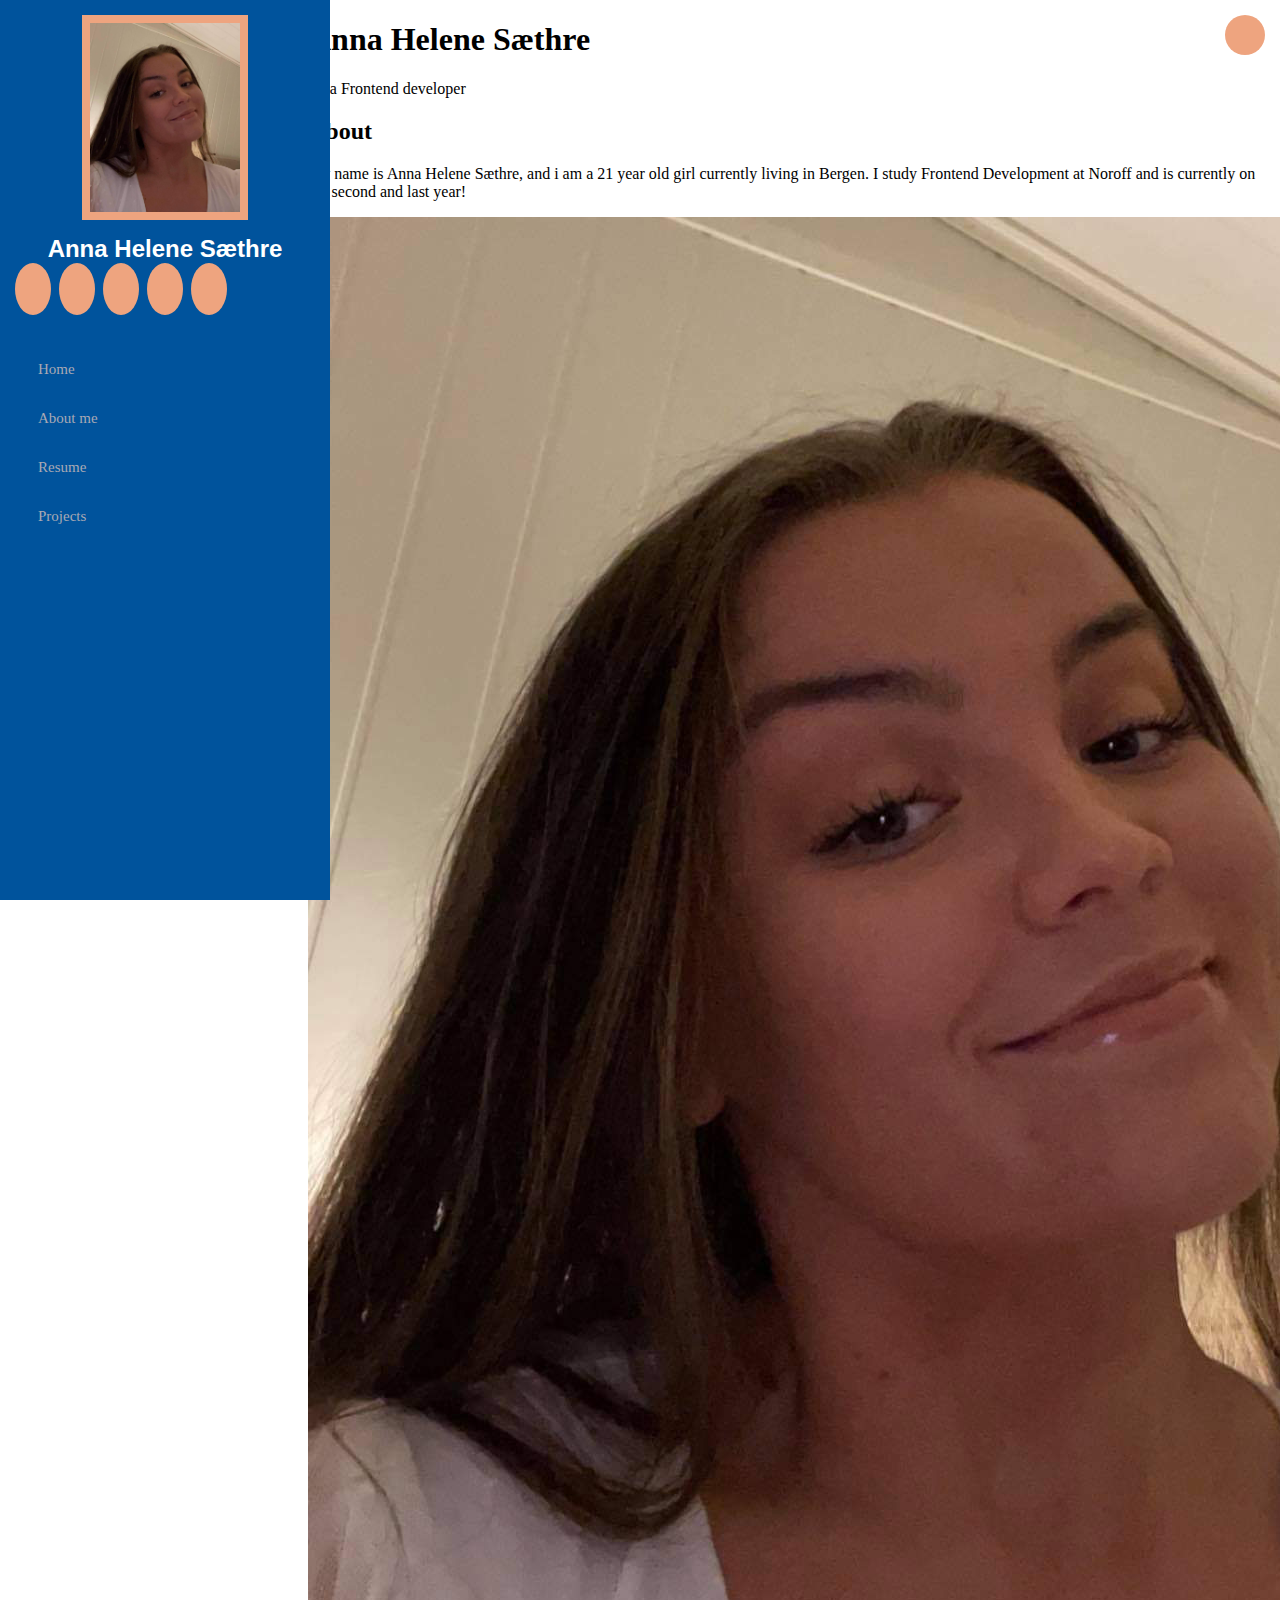
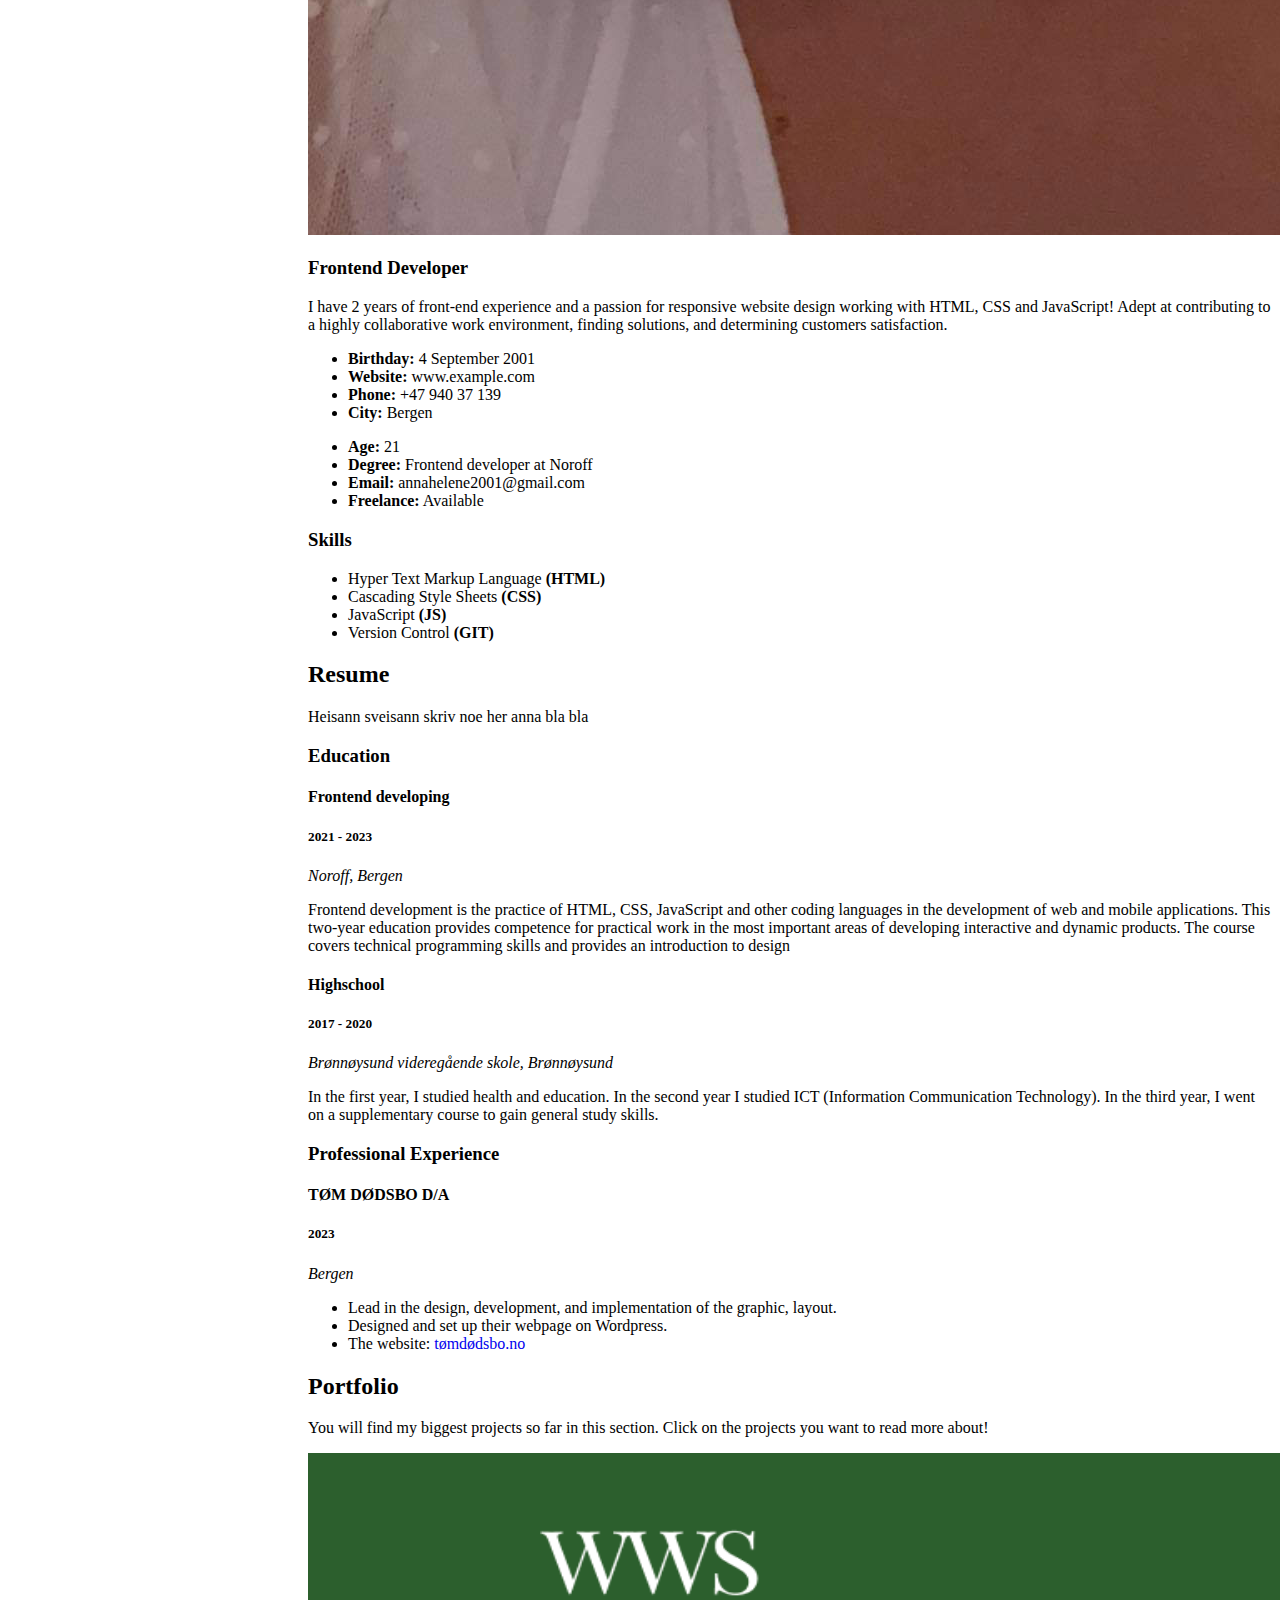
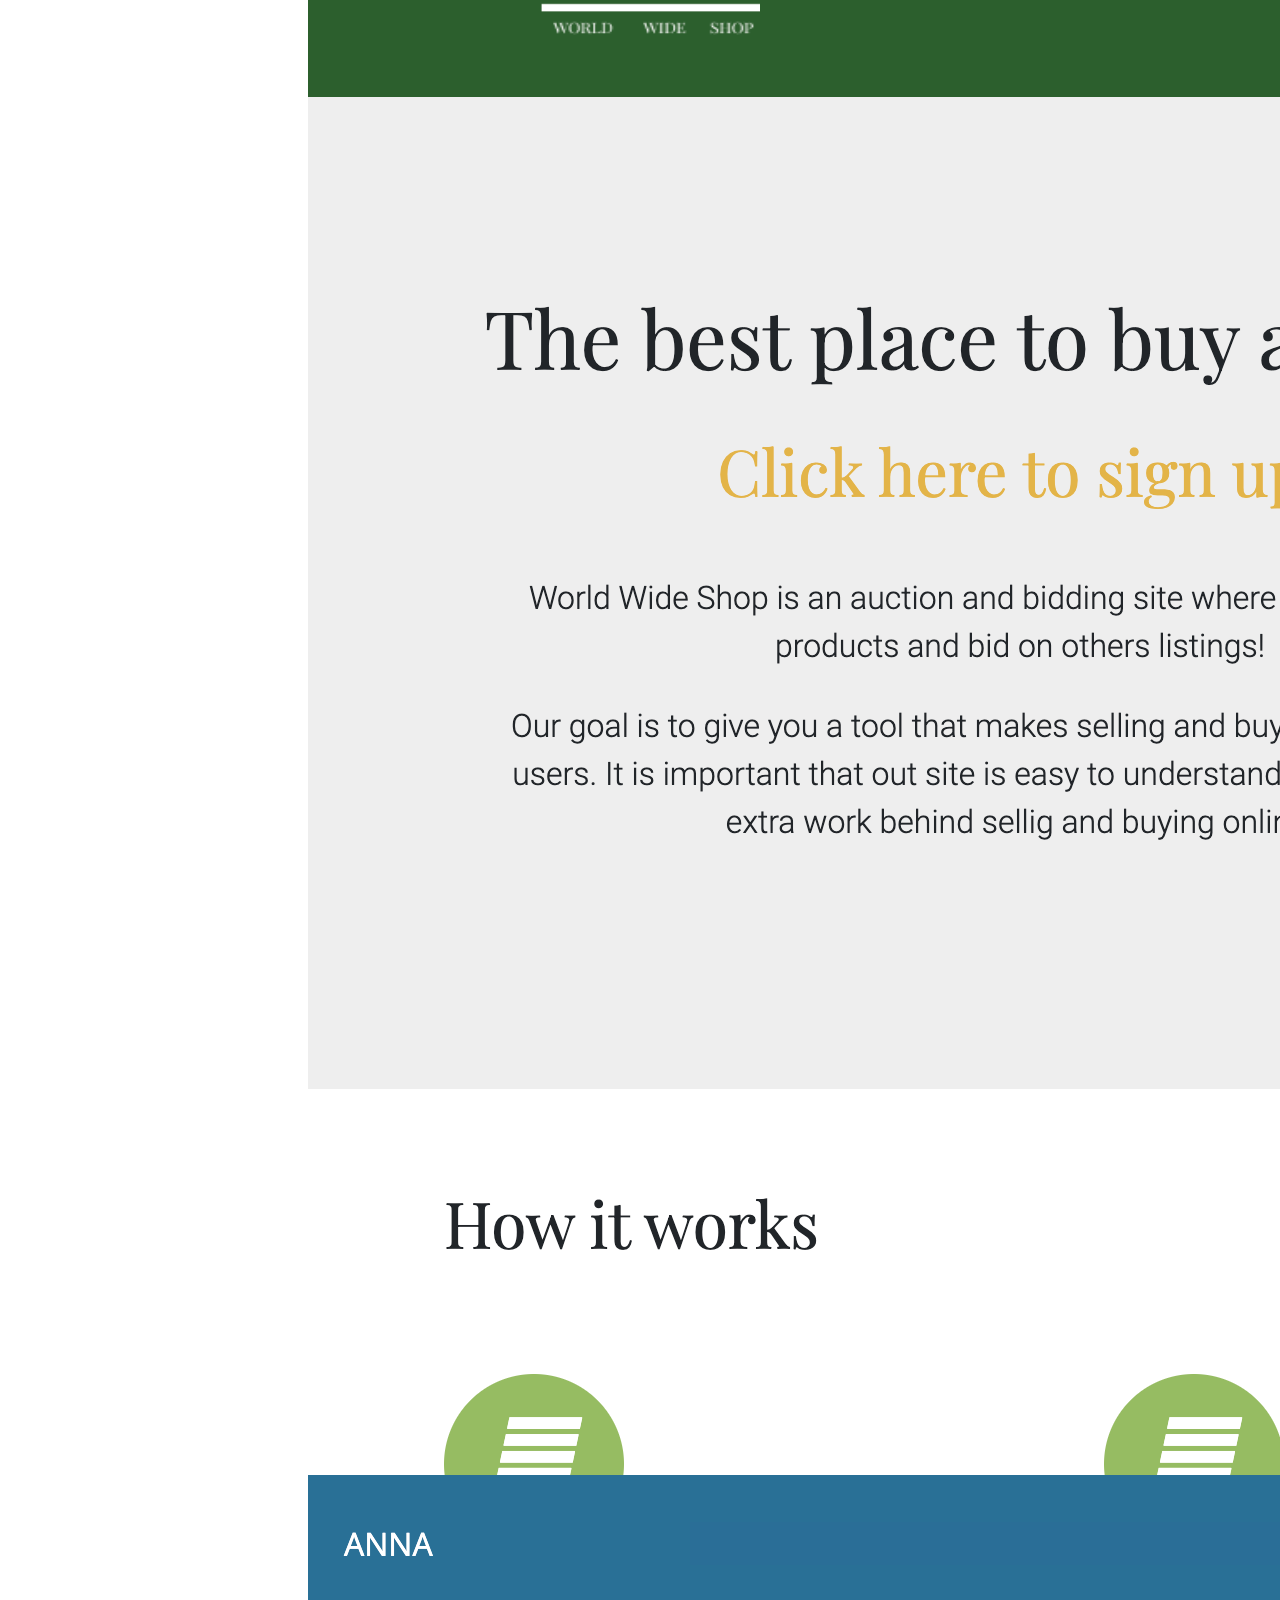
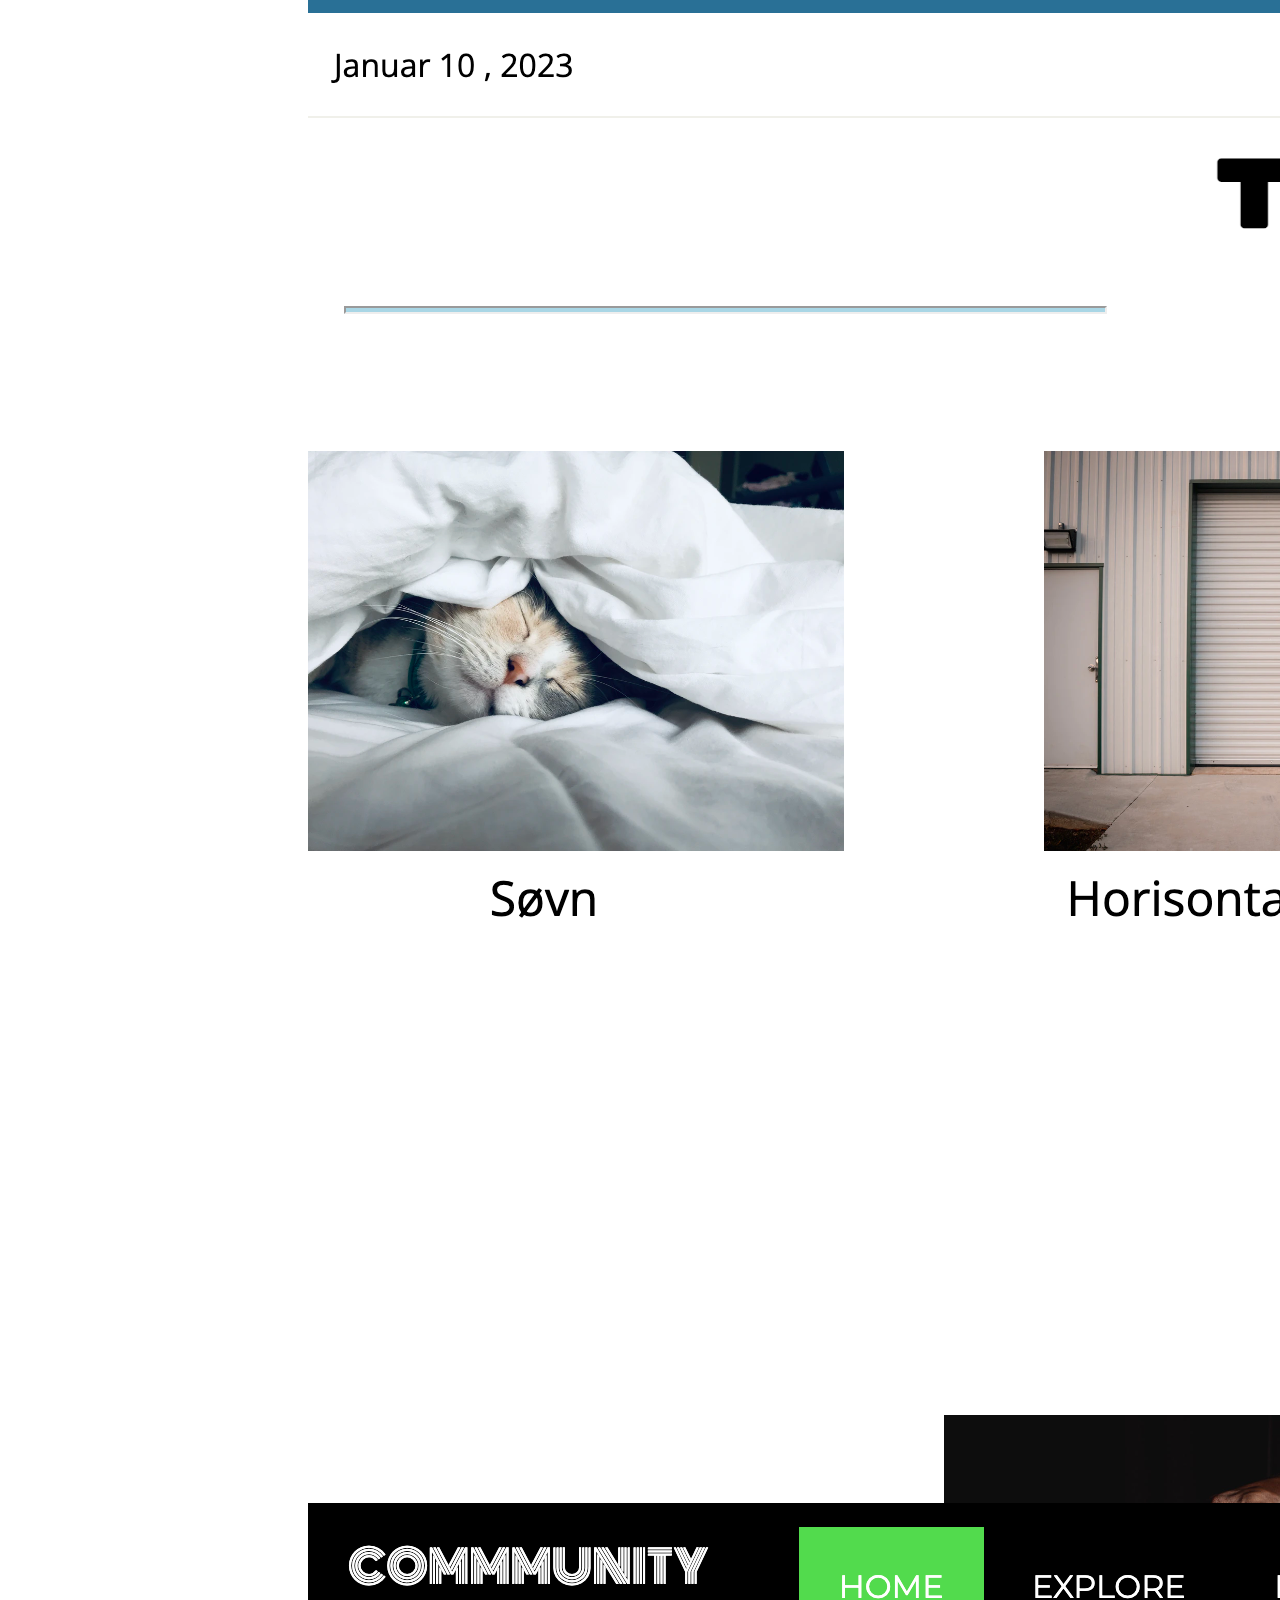
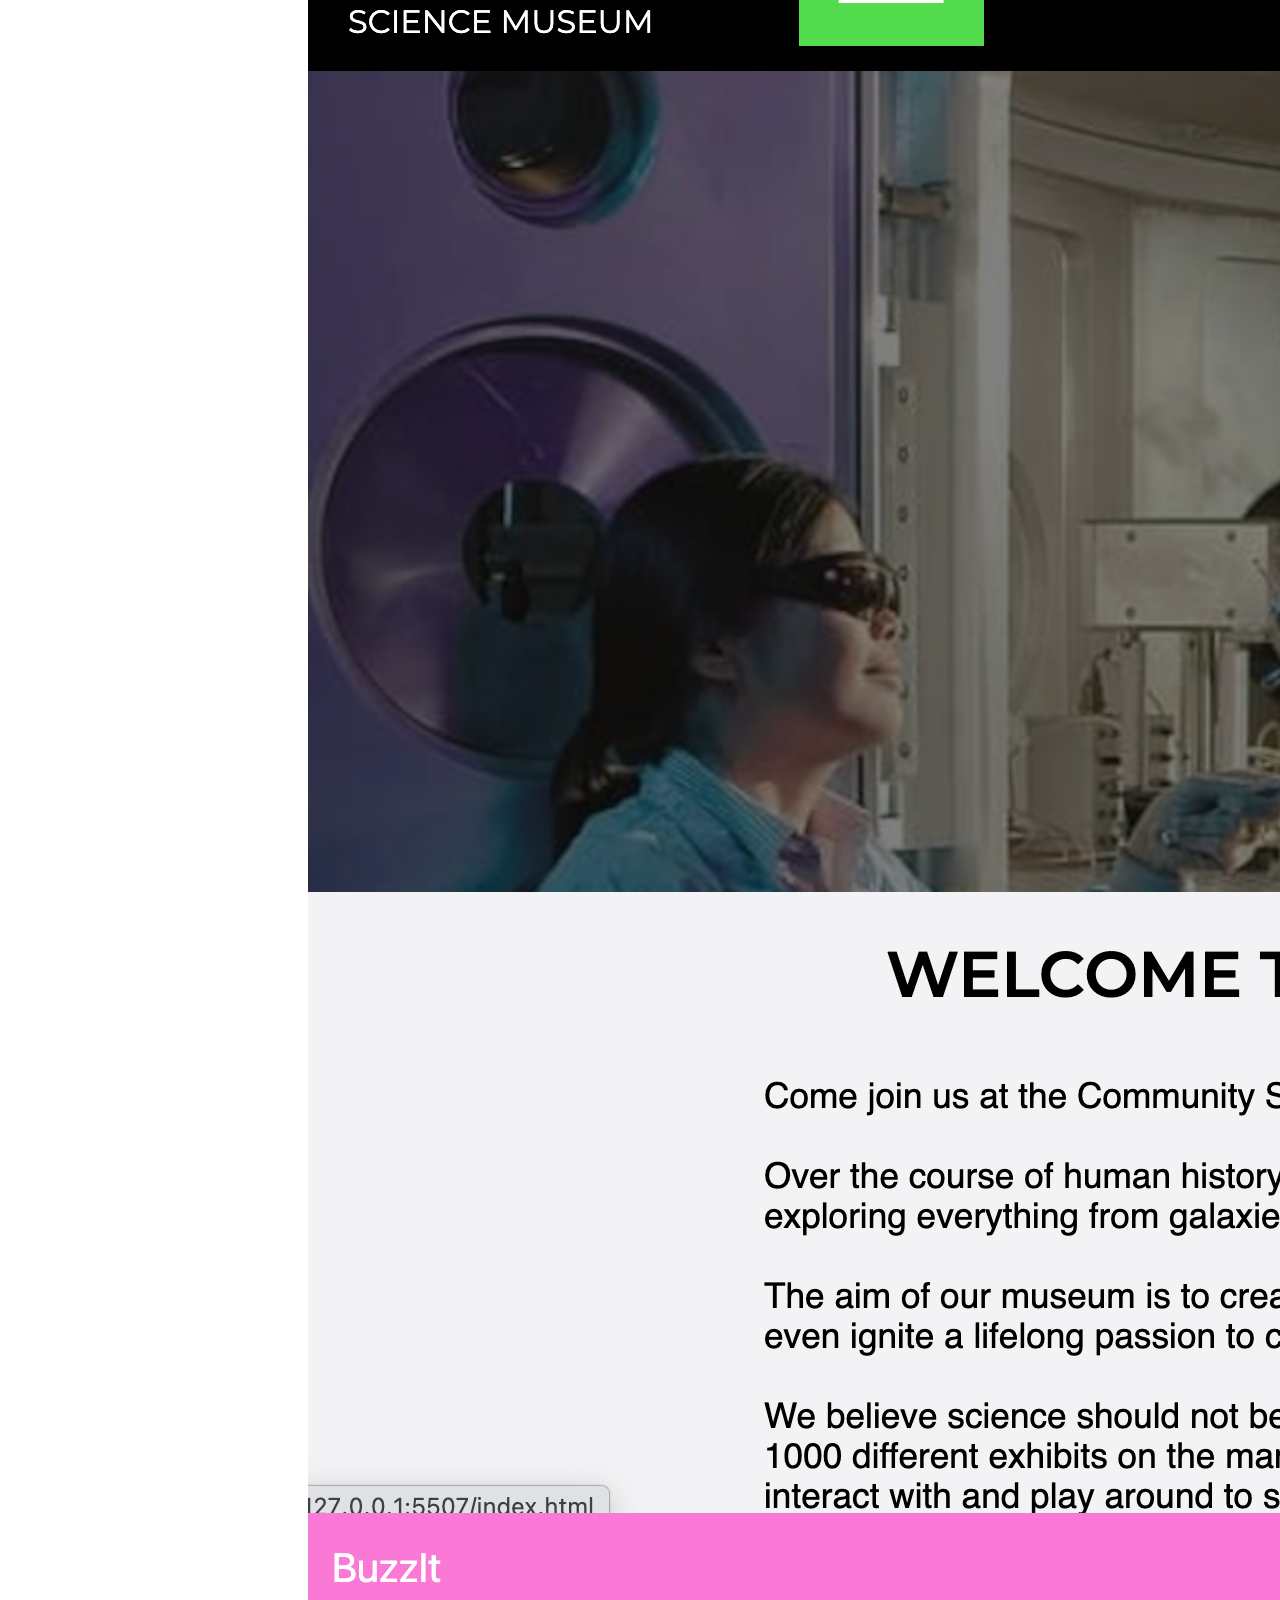
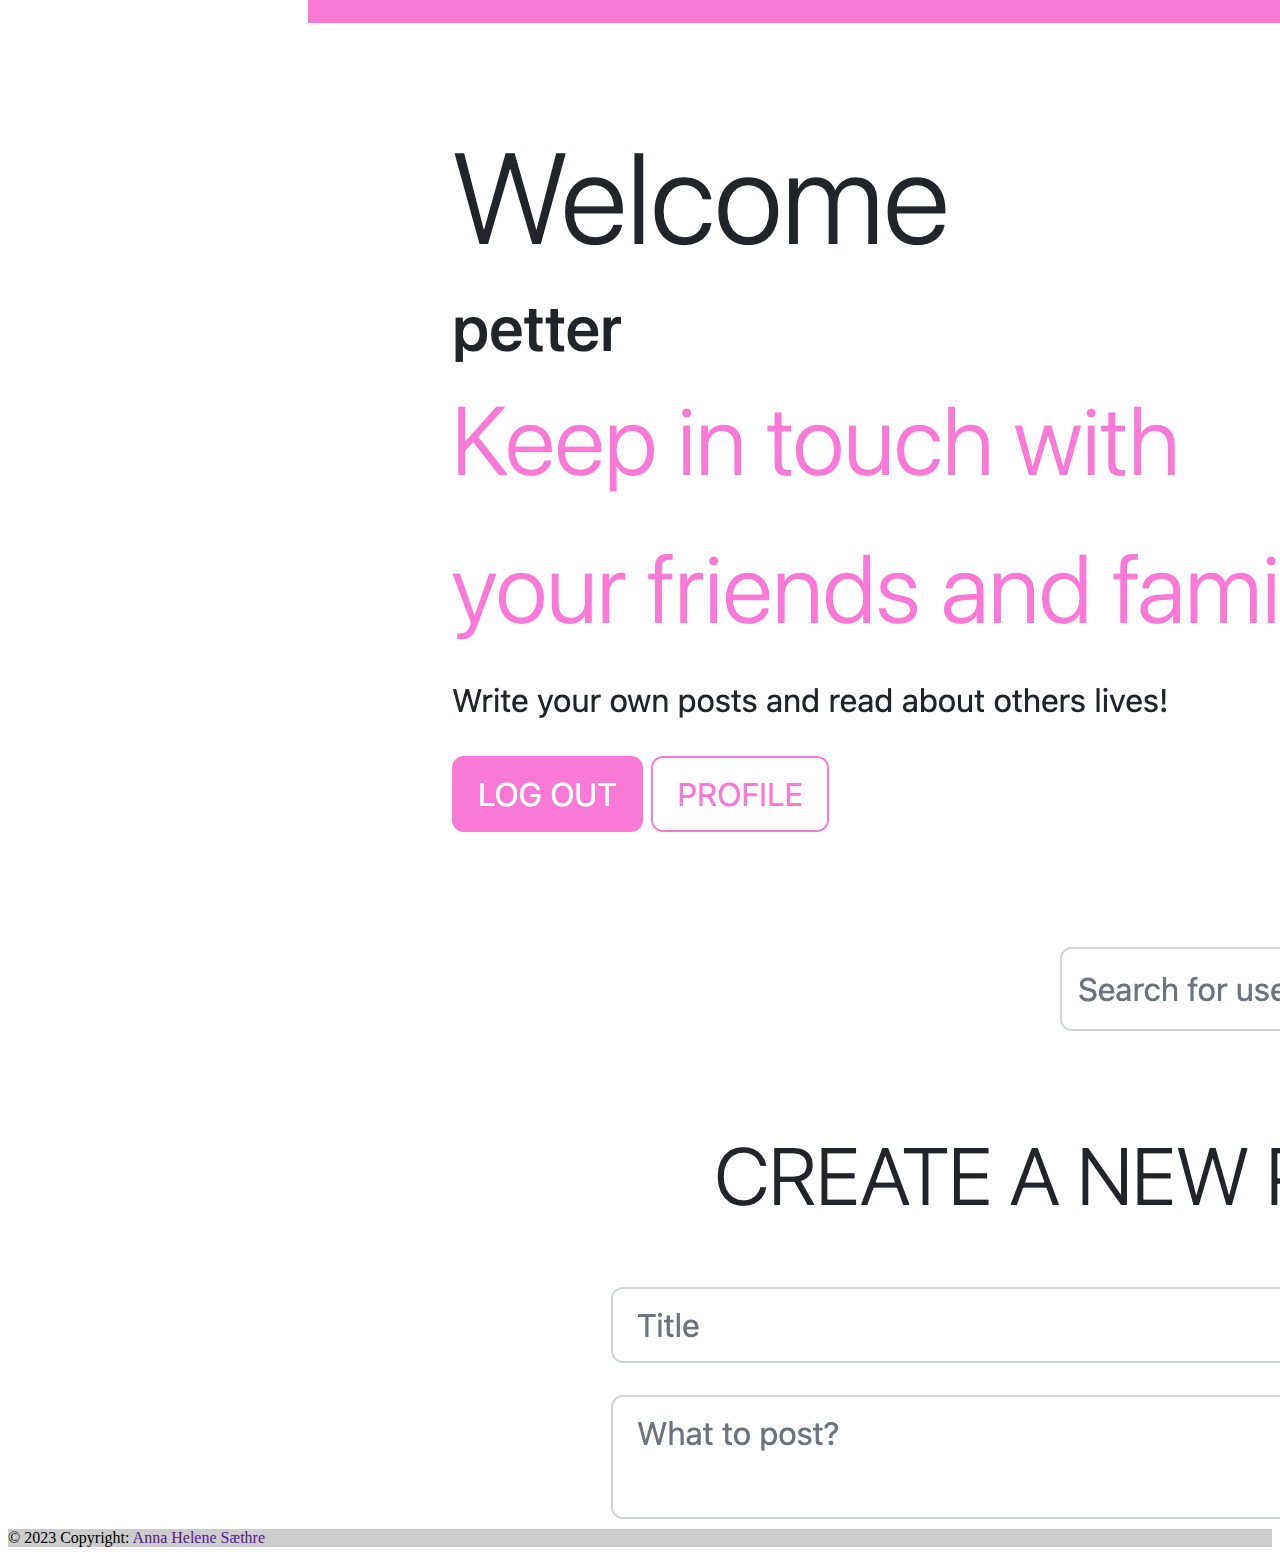
==== index.html @ a18a1368 "portfollio" ====
<!DOCTYPE html>
<html lang="en">
<head>
    <meta charset="UTF-8">
    <meta http-equiv="X-UA-Compatible" content="IE=edge">
    <meta name="viewport" content="width=device-width, initial-scale=1.0">
    <title>Portofolio</title>
    <!-- CSS only -->
    <link href="https://cdn.jsdelivr.net/npm/bootstrap@5.2.1/dist/css/bootstrap.min.css" rel="stylesheet" 
    integrity="sha384-iYQeCzEYFbKjA/T2uDLTpkwGzCiq6soy8tYaI1GyVh/UjpbCx/TYkiZhlZB6+fzT" 
    crossorigin="anonymous">
    <script src="https://kit.fontawesome.com/79f4911f4f.js" crossorigin="anonymous" defer></script>
    <link rel="stylesheet" href="css/style.css">
    <script src="script.js" defer></script>

    <script src="https://cdn.jsdelivr.net/npm/@popperjs/core@2.11.6/dist/umd/popper.min.js" 
    integrity="sha384-oBqDVmMz9ATKxIep9tiCxS/Z9fNfEXiDAYTujMAeBAsjFuCZSmKbSSUnQlmh/jp3" 
    crossorigin="anonymous"> defer
    </script>
    <script src="https://cdn.jsdelivr.net/npm/bootstrap@5.2.3/dist/js/bootstrap.min.js" 
    integrity="sha384-cuYeSxntonz0PPNlHhBs68uyIAVpIIOZZ5JqeqvYYIcEL727kskC66kF92t6Xl2V" 
    crossorigin="anonymous"> defer
    </script>
</head>
  <body>
        <i class="fas fa-bars mobile-nav-toggle d-lg-none"></i>
        <header id="header">
          <div class="d-flex flex-column">
            <div class="profile">
              <img src="./img/portrett.png" alt="" class="img-fluid rounded-circle">
              <h1 class="text-light"><a href="index.html">Anna Helene Sæthre</a></h1>
              <div class="social-links mt-3 text-center">
                <a href="#" class="twitter"><i class="fab fa-facebook"></i></a> <!--LEGG TIL IKONER-->
                <a href="#" class="facebook"><i class="fab fa-instagram"></i></a>
                <a href="#" class="instagram"><i class="fab fa-linkedin"></i></a>
                <a href="#" class="google-plus"><i class="fab fa-github-square"></i></a>
                <a href="#" class="linkedin"><i class="fas fa-at"></i></a>
              </div>
            </div>
      
            <nav id="navbar" class="nav-menu navbar">
              <ul>
                <li><a href="#home" class="nav-link scrollto"><i class="bx bx-home"></i> <span>Home</span></a></li>
                <li><a href="#about" class="nav-link scrollto"><i class="bx bx-user"></i> <span>About me</span></a></li>
                <li><a href="#resume" class="nav-link scrollto"><i class="bx bx-file-blank"></i> <span>Resume</span></a></li>
                <li><a href="#portfolio" class="nav-link scrollto"><i class="bx bx-book-content"></i> <span>Projects</span></a></li>
              </ul>
            </nav>
          </div>
        </header>
       
       <!-- ==== MAIN CONTENT ===== -->
        <main>
          <!-- ======= HOME Section ======= -->
    <section id="home" class="section">
        <div class="container mt-5">
           <h1>Anna Helene Sæthre</h1>
           <p>Im a Frontend developer</p>
        </div>
    </section><!-- End HOME -->
     <!-- ABOUT SECTION-->
    <section id="about" class="section mt-5">
        <div class="container">
        <div class="section-title">
            <h2 class="blue">About</h2>
            <p>My name is Anna Helene Sæthre, and i am a 21 year old girl currently living in Bergen. I study Frontend Development at Noroff and is currently on the second and last year!</p>
        </div>
        <div class="row">
            <div class="col-lg-4" data-aos="fade-right">
                <img src="./img/portrett.png" class="img-width img-fluid" alt="Portrett bilde av Anna">
            </div>
            <div class="col-lg-8 pt-4 pt-lg-0 content">
                  <h3>Frontend Developer</h3>
                   <p class="fst-italic">
                   I have 2 years of front-end experience and a passion for responsive website design working with HTML, CSS and JavaScript!
                    Adept at contributing to a highly collaborative work environment, finding solutions, and determining customers satisfaction.
                   </p>
                <div class="row">
                    <div class="col-lg-6">
                       <ul>
                         <li><i class="bi bi-chevron-right"></i> <strong>Birthday:</strong> <span>4 September 2001</span></li>
                         <li><i class="bi bi-chevron-right"></i> <strong>Website:</strong> <span>www.example.com</span></li>
                         <li><i class="bi bi-chevron-right"></i> <strong>Phone:</strong> <span>+47 940 37 139</span></li>
                         <li><i class="bi bi-chevron-right"></i> <strong>City:</strong> <span>Bergen</span></li>
                      </ul>
                    </div>
                    <div class="col-lg-6">
                       <ul>
                         <li><i class="bi bi-chevron-right"></i> <strong>Age:</strong> <span>21</span></li>
                         <li><i class="bi bi-chevron-right"></i> <strong>Degree:</strong> <span>Frontend developer at Noroff</span></li>
                         <li><i class="bi bi-chevron-right"></i> <strong>Email:</strong> <span>annahelene2001@gmail.com</span></li>
                         <li><i class="bi bi-chevron-right"></i> <strong>Freelance:</strong> <span>Available</span></li>
                       </ul>
                    </div>
            </div>
            <h3>Skills</h3>
            <ul>
                <li>Hyper Text Markup Language <strong>(HTML)</strong></li>
                <li>Cascading Style Sheets <strong>(CSS)</strong></li>
                <li>JavaScript <strong>(JS)</strong></li>
                <li>Version Control <strong>(GIT)</strong></li>
            </ul>
            </div>
        </div>
      </div>
</section>
<section id="resume" class="section mt-5">
  <div class="container">
    <div class="section-title">
      <h2 class="blue">Resume</h2>
      <p>Heisann sveisann skriv noe her anna bla bla</p>
    </div>

    <div class="row">
      <div class="col-lg-6" data-aos="fade-up">
        <h3 class="resume-title">Education</h3>
        <div class="resume-item">
          <h4>Frontend developing</h4>
          <h5>2021 - 2023</h5>
          <p><em>Noroff, Bergen</em></p>
          <p>Frontend development is the practice of HTML, CSS, JavaScript and other coding languages ​​in the development of web 
            and mobile applications.
            This two-year education provides competence for practical work in the most important areas of developing interactive and 
            dynamic products. The course covers technical programming skills and provides an introduction to design</p>
        </div>
        <div class="resume-item">
          <h4>Highschool</h4>
          <h5>2017 - 2020</h5>
          <p><em>Brønnøysund videregående skole, Brønnøysund</em></p>
          <p>In the first year, I studied health and education.
            In the second year I studied ICT (Information Communication Technology).
            In the third year, I went on a supplementary course to gain general study skills.</p>
        </div>
      </div>
      <div class="col-lg-6" data-aos="fade-up" data-aos-delay="100">
        <h3 class="resume-title">Professional Experience</h3>
        <div class="resume-item">
          <h4>TØM DØDSBO D/A</h4>
          <h5>2023</h5>
          <p><em>Bergen </em></p>
          <ul>
            <li>Lead in the design, development, and implementation of the graphic, layout.</li>
            <li>Designed and set up their webpage on Wordpress. </li>
            <li>The website: <a href="https://www.xn--tmddsbo-q1ac.no/">tømdødsbo.no</a></li>
          </ul>
        </div>
      </div>
    </div>

  </div>
  </section>
  <section id="portfolio" class="sectio mt-5">
  <div class="container">
    <div class="section-title">
      <h2 class="blue">Portfolio</h2>
      <p>You will find my biggest projects so far in this section. Click on the projects you want to read more about! 
      </p>
    </div>

    <div class="row" data-aos="fade-up" data-aos-delay="100">
      <div class="col-lg-4 col-md-6 portfolio-item filter-app">
        <div class="portfolio-wrap">
            <div class="img-hover">
               <img src="./img/semester2-project.png" id="img-project1" class="img-fluid mt-4" alt="">
               <a href="./project-semester2.html">
                  <button type="button" class="btn btn-secondary text-white" >
                     Semester Project 2
                  </button>     
               </a>     
            </div>
         </div>
      </div>

      <div class="col-lg-4 col-md-6">
        <div class="portfolio-wrap">
          <div class="img-hover">
            <img src="./img/exam1-project.png" id="img-project2" class="img-fluid mt-4" alt="">
            <a href="./project-exam1.html">
                <button type="button" class="btn btn-secondary text-white">
                    Project Exam 1
                </button>  
            </a>          
          </div>        
        </div>
      </div>

      <div class="col-lg-4 col-md-6">
        <div class="portfolio-wrap">
          <div class="img-hover">
            <img src="./img/semester1-project.png" id="img-project3" class="img-fluid mt-4" alt="">
            <a href="./project-semester1.html">
                <button type="button" class="btn btn-secondary text-white">
                    Semester Project 1
                </button>    
            </a>
          </div>        
        </div>
      </div>

      <div class="col-lg-4 col-md-6">
        <div class="portfolio-wrap">
          <div class="img-hover">
            <img src="./img/buzzit-project.png" id="img-project3" class="img-fluid mt-4" alt="">
            <a href="./project-ca.html">
                <button type="button" class="btn btn-secondary text-white">
                    Course Assignment
                </button>    
            </a>       
          </div>        
        </div>
      </div>

      <div class="col-lg-4 col-md-6">
        <div class="portfolio-wrap">
          <div class="img-hover">
            <img src="./img/tømdødsbo-project.png" id="img-project3" class="img-fluid mt-4" alt="">
            <a href="./project-client.html">
                <button type="button" class="btn btn-secondary text-white">
                    Client Project
                </button>    
            </a>         
          </div>        
        </div>
      </div>
  </div>
</div>

</section>
    </main>
    <footer class="bg-light text-center text-lg-start mt-5">
        <!-- Copyright -->
        <div class="text-center p-3" style="background-color: rgba(0, 0, 0, 0.2);">
          © 2023 Copyright:
          <a class="text-dark" href="">Anna Helene Sæthre</a>
        </div>
        <!-- Copyright -->
      </footer>
</body>
</html>
---- css/style.css ----
a {
    text-decoration: none;
  }
  
  main {
    margin-left: 300px;
  }
  
  
  /*--------------------------------------------------------------
  # Header
  --------------------------------------------------------------*/
  #header {
    position: fixed;
    top: 0;
    left: 0;
    bottom: 0;
    width: 300px;
    transition: all ease-in-out 0.5s;
    z-index: 9997;
    transition: all 0.5s;
    padding: 0 15px;
    background: #00539c;
    overflow-y: auto;
  }
  
  #header .profile img {
    margin: 15px auto;
    display: block;
    width: 150px;
    border: 8px solid #eea47f;
  }
  
  #header .profile h1, #header .profile .h1 {
    font-size: 24px;
    margin: 0;
    padding: 0;
    font-weight: 600;
    text-align-last: center;
    font-family: "Poppins", sans-serif;
  }
  
  #header .profile h1 a, #header .profile .h1 a,
  #header .profile h1 a:hover {
    color: #fff;
    text-decoration: none;
  }
  
  #header .profile .social-links a {
    font-size: 18px;
    display: inline-block;
    background: #eea47f;
    color: #fff;
    line-height: 1;
    padding: 8px 0;
    margin-right: 4px;
    border-radius: 50%;
    text-align: center;
    width: 36px;
    height: 36px;
    transition: 0.3s;
  }
  
  #header .profile .social-links a:hover {
    background: white;
    color: #eea47f;
    text-decoration: none;
  }
  
  @media (max-width: 990px) {
    #header {
      left: -300px;
    }
    main {
      margin: auto;
    }
  }
  /*--------------------------------------------------------------
  # Navigation Menu
  --------------------------------------------------------------*/
  /* Desktop Navigation */
  .nav-menu {
    padding: 30px 0 0 0;
  }
  
  .nav-menu * {
    margin: 0;
    padding: 0;
    list-style: none;
  }
  
  .nav-menu > ul > li {
    position: relative;
    white-space: nowrap;
  }
  
  .nav-menu a,
  .nav-menu a:focus {
    display: flex;
    align-items: center;
    color: #a8a9b4;
    padding: 12px 15px;
    margin-bottom: 8px;
    transition: 0.3s;
    font-size: 15px;
  }
  
  .nav-menu a i,
  .nav-menu a:focus i {
    font-size: 24px;
    padding-right: 8px;
    color: #6f7180;
  }
  
  .nav-menu a:hover,
  .nav-menu .active,
  .nav-menu .active:focus,
  .nav-menu li:hover > a {
    text-decoration: none;
    color: #fff;
  }
  
  .nav-menu a:hover i,
  .nav-menu .active i,
  .nav-menu .active:focus i,
  .nav-menu li:hover > a i {
    color: #eea47f;
  }
  
  /* Mobile Navigation */
  .mobile-nav-toggle {
    position: fixed;
    right: 15px;
    top: 15px;
    z-index: 9998;
    border: 0;
    font-size: 24px;
    transition: all 0.4s;
    outline: none !important;
    background-color: #eea47f;
    color: #fff;
    width: 40px;
    height: 40px;
    display: inline-flex;
    align-items: center;
    justify-content: center;
    line-height: 0;
    border-radius: 50px;
    cursor: pointer;
  }
  
  .mobile-nav-active {
    overflow: hidden;
  }
  
  .mobile-nav-active #header {
    left: 0;
  }
  
  /* PORTOFOLIO BILDE M KNAPP - HOVER*/
  .img-hover {
    position: relative;
    width: 100%;
  }
  
  .img-hover:before {
    content: "";
    position: absolute;
    width: 100%;
    height: 100%;
    top: 0;
    left: 0;
    right: 0;
    background-color: rgba(0, 0, 0, 0);
  }
  
  .img-hover:hover::before {
    background-color: rgba(0, 0, 0, 0.5);
  }
  
  .img-hover img {
    display: block;
  }
  
  .img-hover button {
    position: absolute;
    top: 90%;
    left: 50%;
    transform: translate(-50%, -50%);
    -ms-transform: translate(-50%, -50%);
    opacity: 0;
  }
  
  .img-hover:hover button {
    opacity: 1;
  }
  
  /*Basic Phone styling*/
  .phone {
    border: 40px solid #121212;
    border-width: 55px 7px;
    border-radius: 40px;
    margin: 50px auto;
    overflow: hidden;
  }
  
  .phone iframe {
    border: 0;
    width: 100%;
    height: 100%;
    background-color: #000;
  }
  
  @media (max-width: 900px) {
    #wrapper {
      -webkit-transform: scale(0.8, 0.8);
      transform: scale(0.8, 0.8);
    }
  }
  @media (max-width: 700px) {
    #wrapper {
      -webkit-transform: scale(0.6, 0.6);
      transform: scale(0.6, 0.6);
    }
    .phone {
      margin: 0 0 0 -70px;
    }
  }
  @media (max-width: 500px) {
    #wrapper {
      -webkit-transform: scale(0.4, 0.4);
      transform: scale(0.4, 0.4);
    }
  }
  /* Fade In Animation */
  @keyframes fadein {
    from {
      opacity: 0;
    }
    to {
      opacity: 1;
    }
  }
  /* Firefox < 16 */
  @-moz-keyframes fadein {
    from {
      opacity: 0;
    }
    to {
      opacity: 1;
    }
  }
  /* Safari, Chrome and Opera > 12.1 */
  @-webkit-keyframes fadein {
    from {
      opacity: 0;
    }
    to {
      opacity: 1;
    }
  }
  /* Internet Explorer */
  @-ms-keyframes fadein {
    from {
      opacity: 0;
    }
    to {
      opacity: 1;
    }
  }
  /* Opera < 12.1 */
  @-o-keyframes fadein {
    from {
      opacity: 0;
    }
    to {
      opacity: 1;
    }
  }
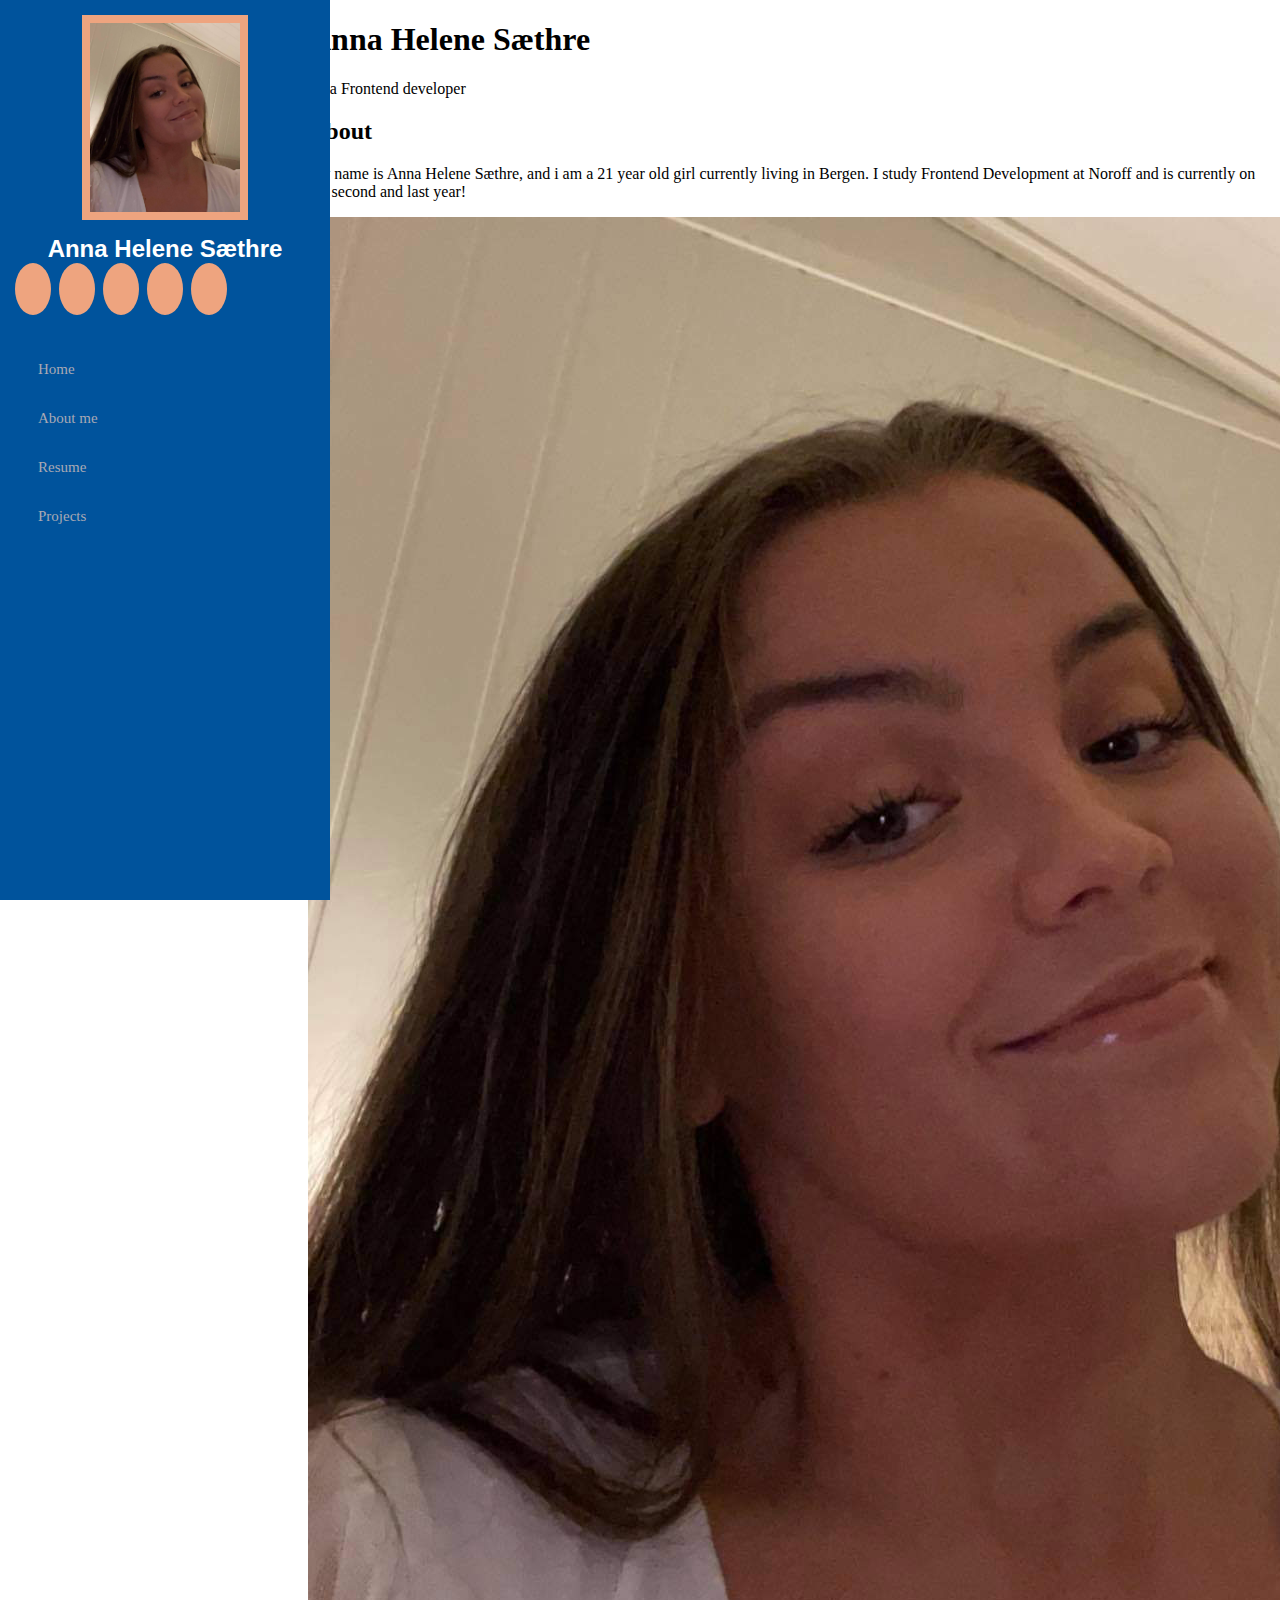
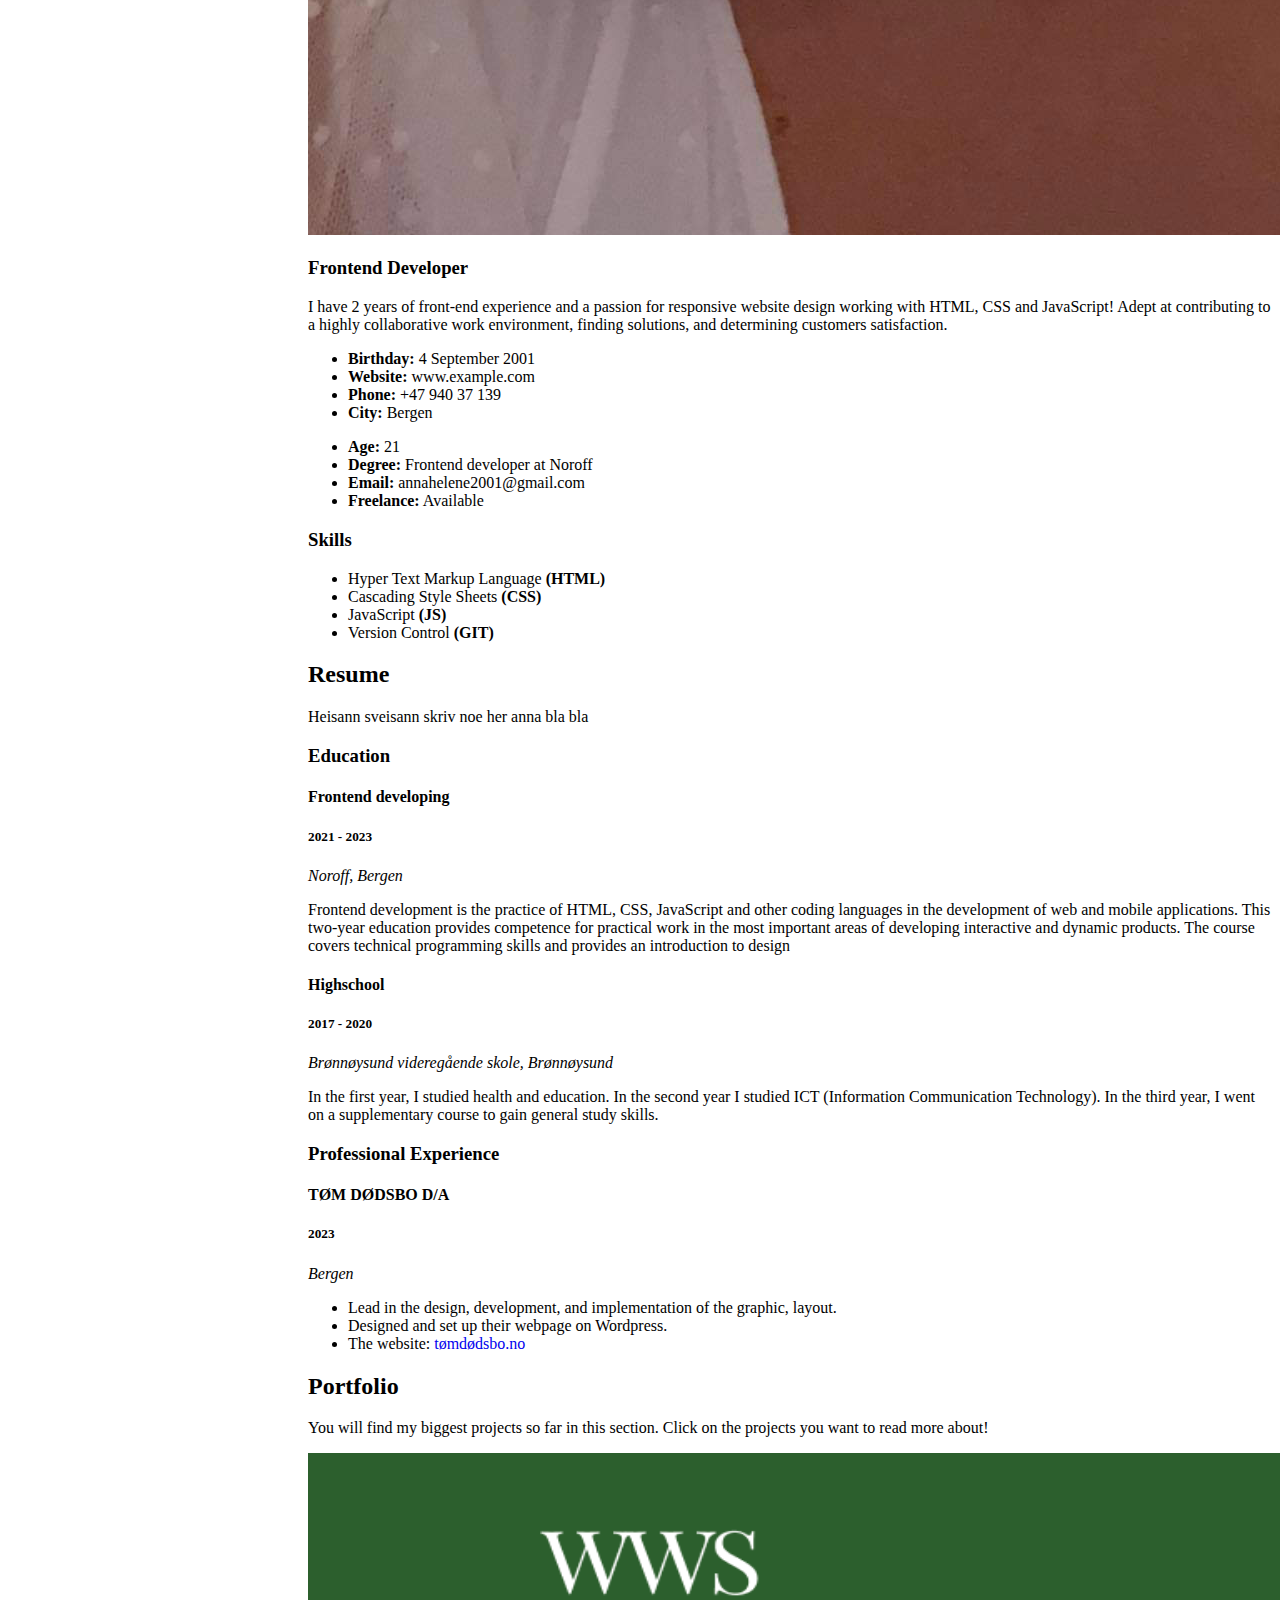
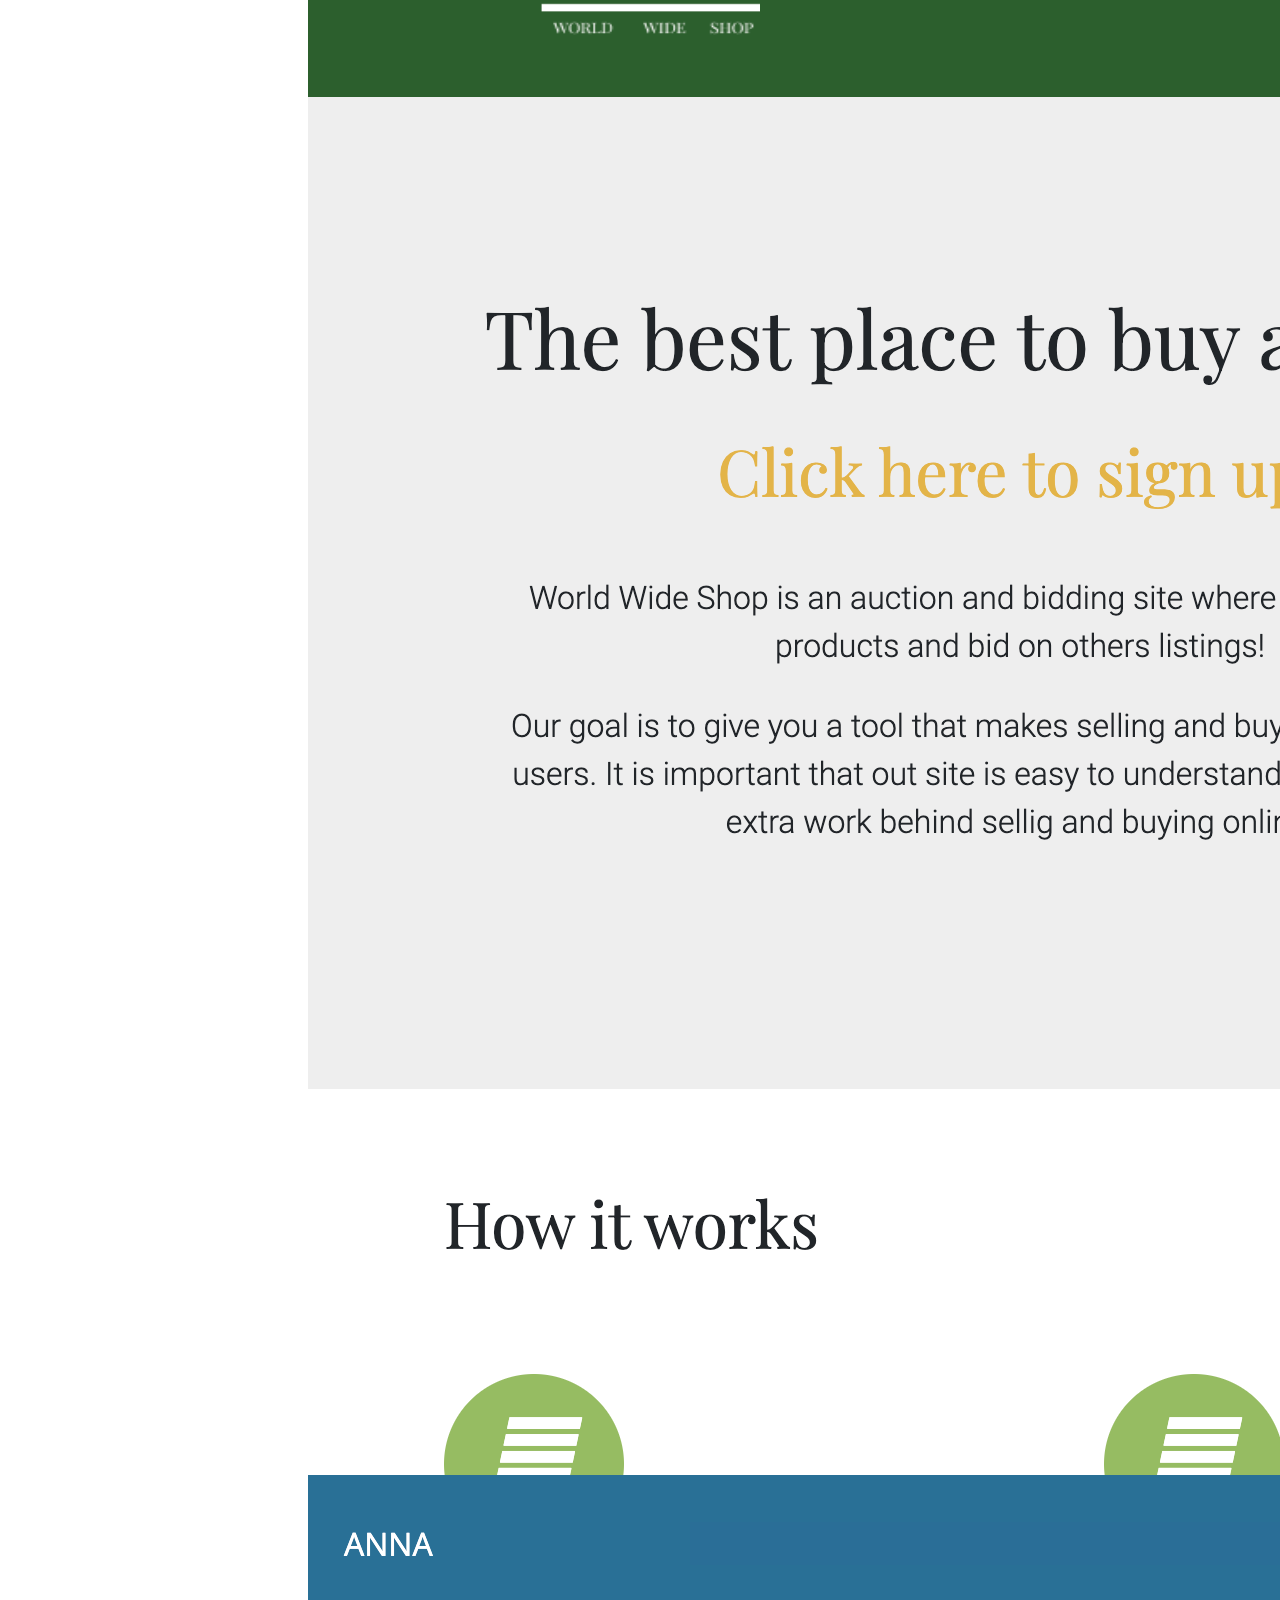
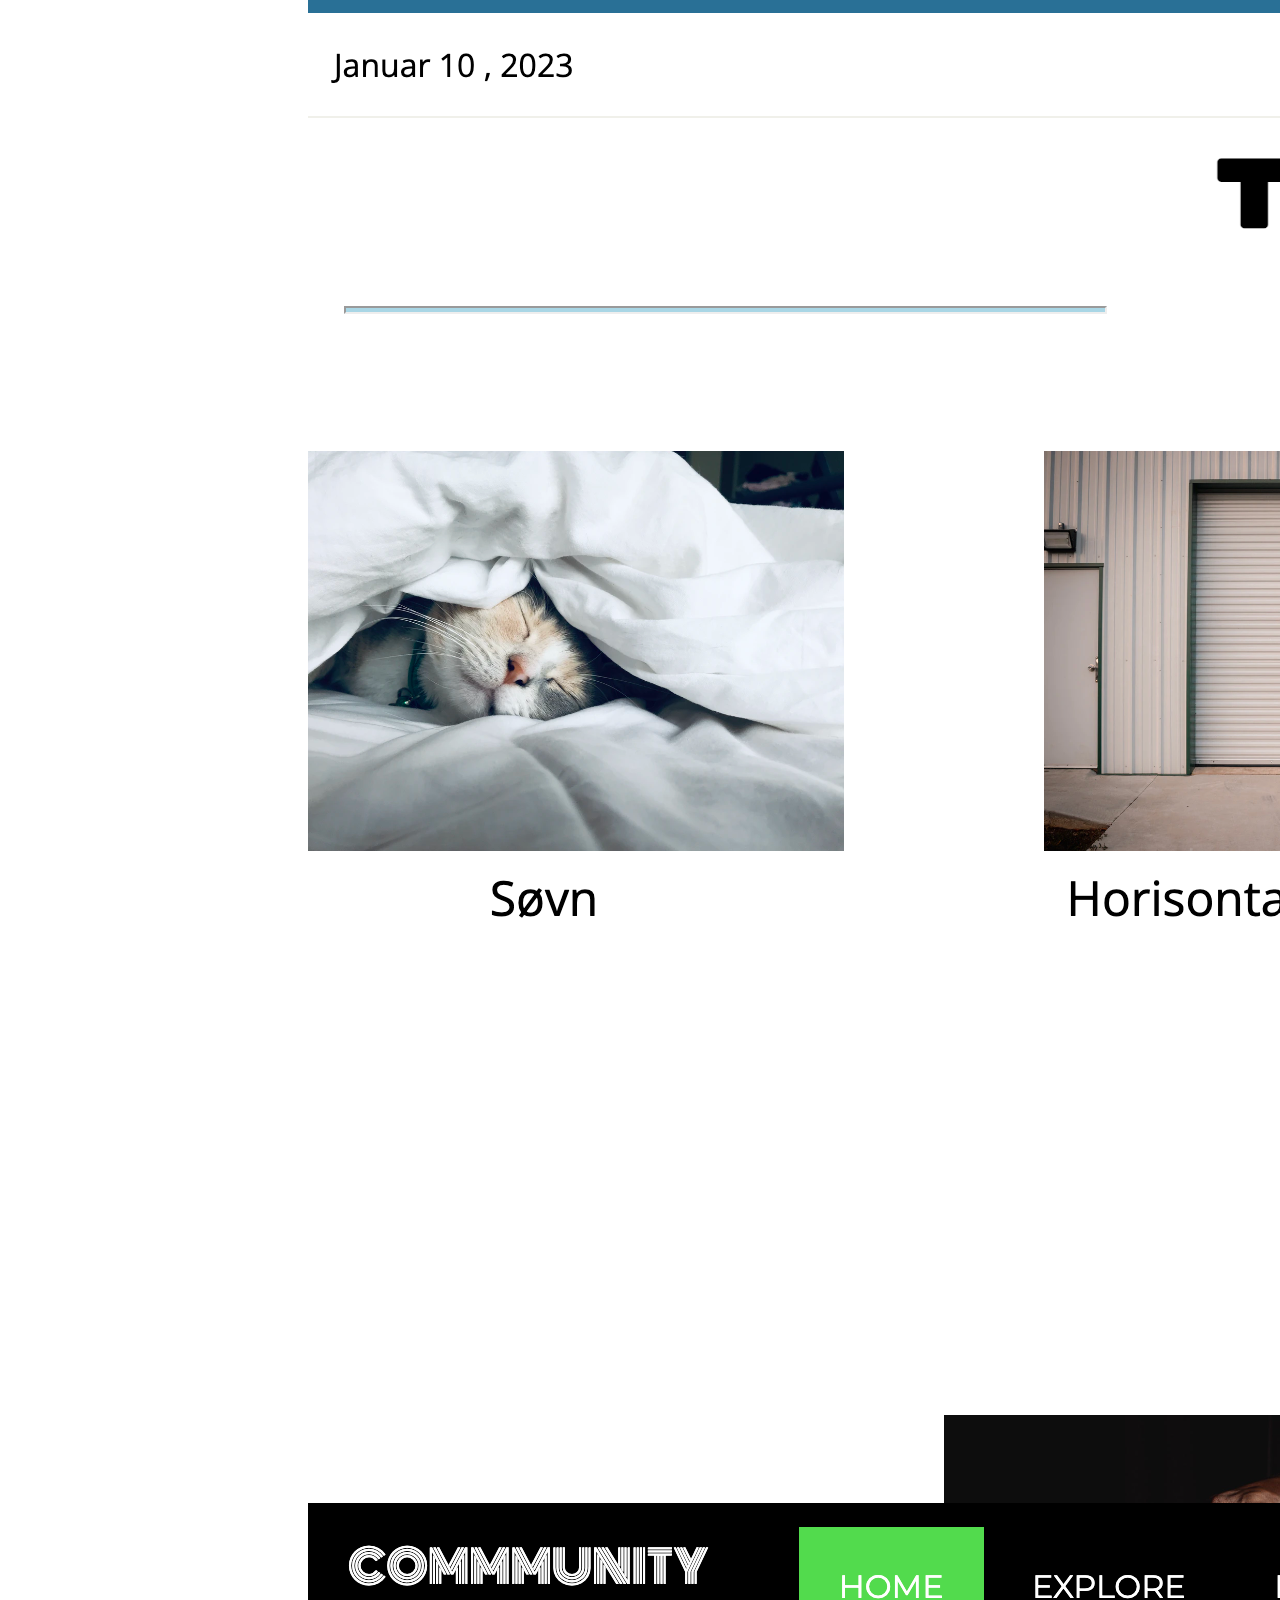
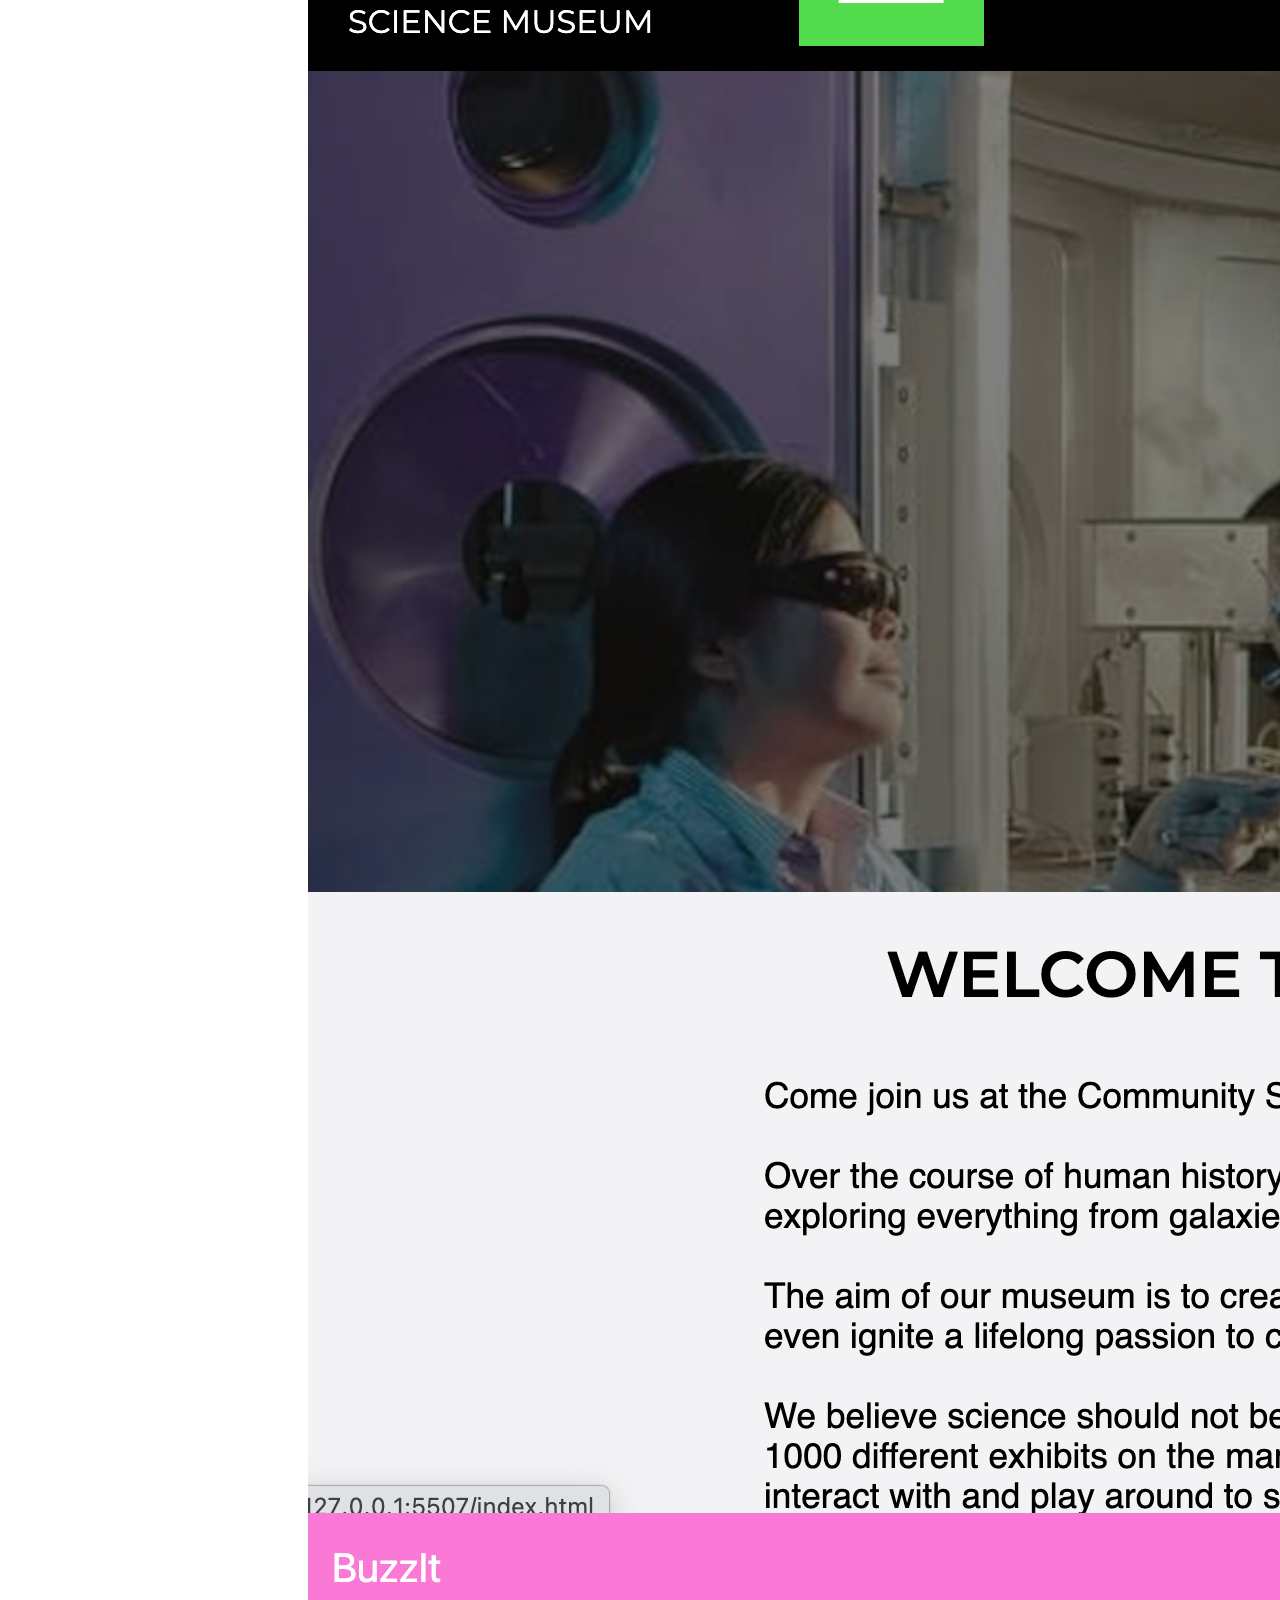
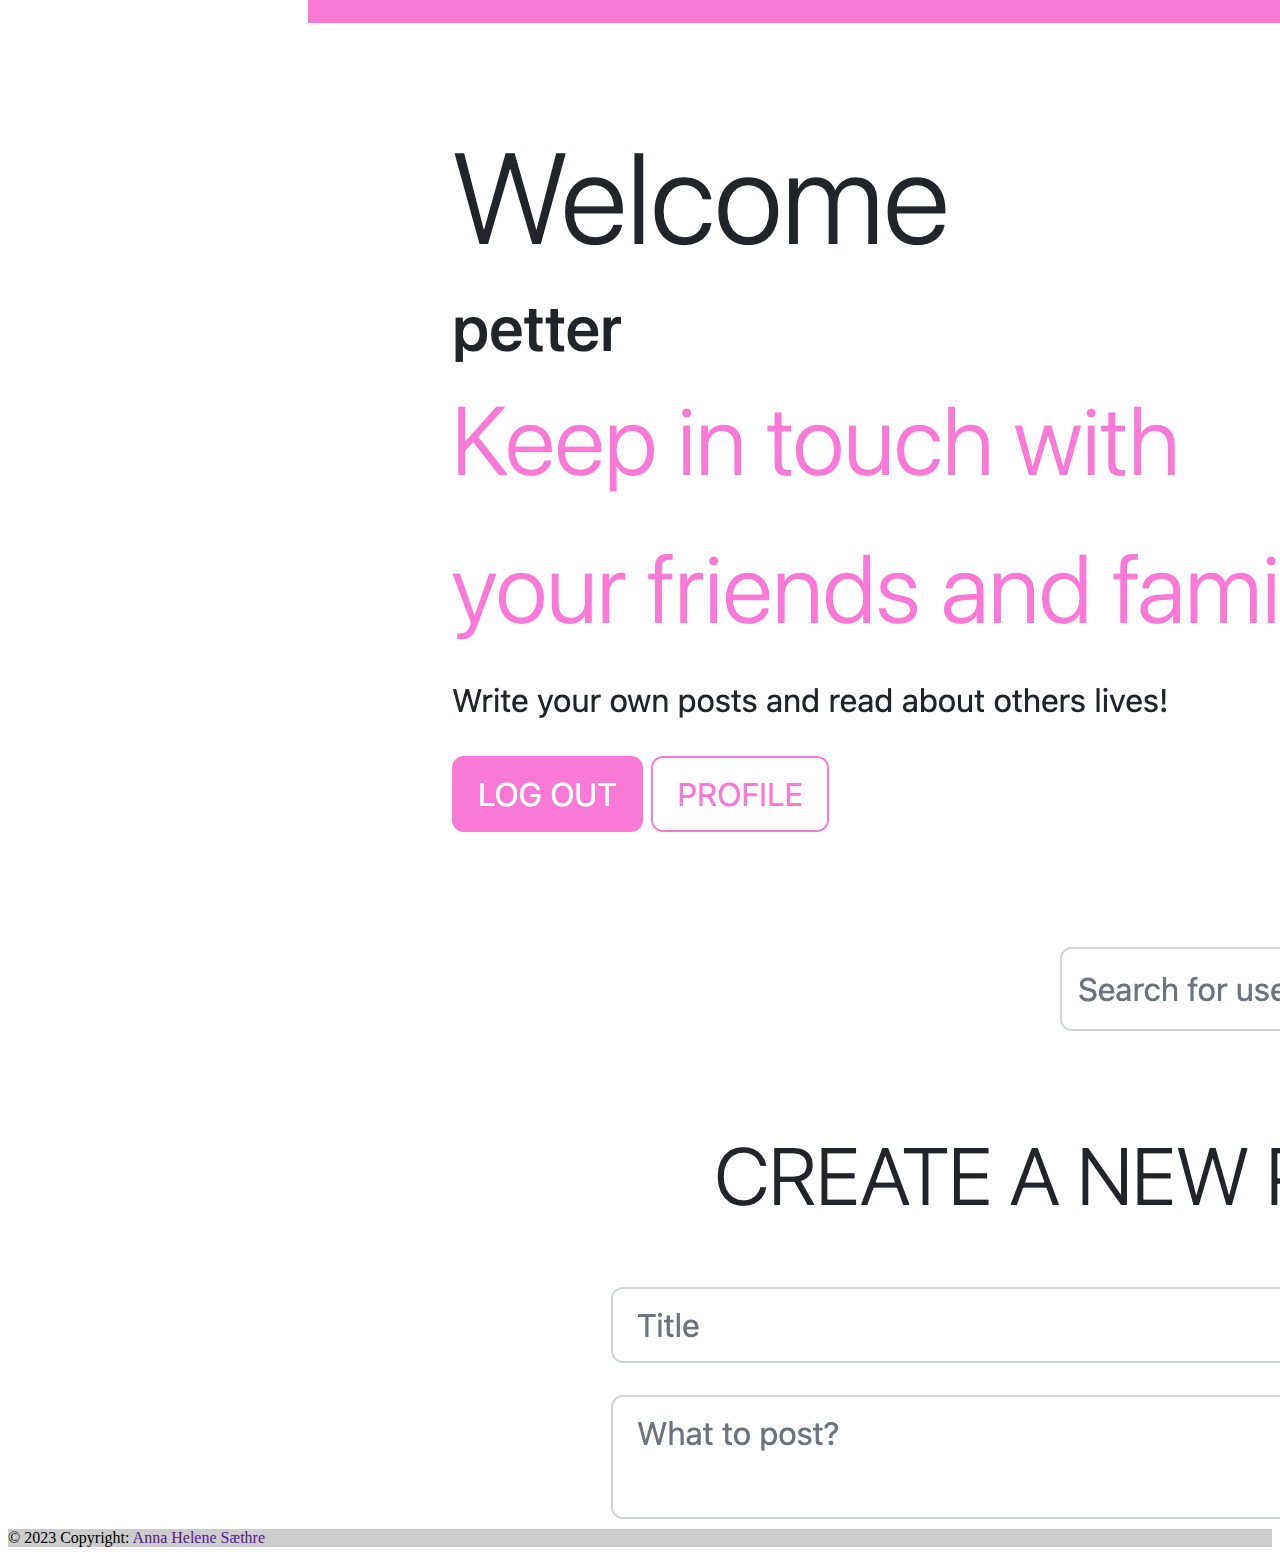
==== commit 212d4aef: "added mobile nav" ====
--- a/index.html
+++ b/index.html
@@ -23,19 +23,33 @@
     </script>
 </head>
   <body>
-        <i class="fas fa-bars mobile-nav-toggle d-lg-none"></i>
+        <!-- <i class="fas fa-bars mobile-nav-toggle d-lg-none"></i> -->
+        <nav class="mobile-nav navbar navbar-expand-lg navbar-light bg-light">
+            <a class="navbar-brand" href="#">Anna Helene Sæthre</a>
+            <button class="navbar-toggler" type="button" data-toggle="collapse" data-target="#navbarNavAltMarkup" aria-controls="navbarNavAltMarkup" aria-expanded="false" aria-label="Toggle navigation">
+                    <span class="navbar-toggler-icon"></span>
+            </button>
+            <div class="collapse navbar-collapse" id="navbarNavAltMarkup">
+                <div class="navbar-nav">
+                    <a class="nav-item nav-link active" href="#">Home <span class="sr-only">(current)</span></a>
+                    <a class="nav-item nav-link" href="#">Features</a>
+                    <a class="nav-item nav-link" href="#">Pricing</a>
+                    <a class="nav-item nav-link disabled" href="#">Disabled</a>
+                </div>
+            </div>
+        </nav>
         <header id="header">
           <div class="d-flex flex-column">
             <div class="profile">
-              <img src="./img/portrett.png" alt="" class="img-fluid rounded-circle">
-              <h1 class="text-light"><a href="index.html">Anna Helene Sæthre</a></h1>
-              <div class="social-links mt-3 text-center">
-                <a href="#" class="twitter"><i class="fab fa-facebook"></i></a> <!--LEGG TIL IKONER-->
-                <a href="#" class="facebook"><i class="fab fa-instagram"></i></a>
-                <a href="#" class="instagram"><i class="fab fa-linkedin"></i></a>
-                <a href="#" class="google-plus"><i class="fab fa-github-square"></i></a>
-                <a href="#" class="linkedin"><i class="fas fa-at"></i></a>
-              </div>
+                <img src="./img/portrett.png" alt="" class="img-fluid rounded-circle">
+                <h1 class="text-light"><a href="index.html">Anna Helene Sæthre</a></h1>
+                    <div class="social-links mt-3 text-center">
+                        <a href="#" class="twitter"><i class="fab fa-facebook"></i></a> <!--LEGG TIL IKONER-->
+                        <a href="#" class="facebook"><i class="fab fa-instagram"></i></a>
+                        <a href="#" class="instagram"><i class="fab fa-linkedin"></i></a>
+                        <a href="#" class="google-plus"><i class="fab fa-github-square"></i></a>
+                        <a href="#" class="linkedin"><i class="fas fa-at"></i></a>
+                    </div>
             </div>
       
             <nav id="navbar" class="nav-menu navbar">
@@ -50,14 +64,14 @@
         </header>
        
        <!-- ==== MAIN CONTENT ===== -->
-        <main>
-          <!-- ======= HOME Section ======= -->
+    <main>
+    <!-- ======= HOME Section ======= -->
     <section id="home" class="section">
         <div class="container mt-5">
            <h1>Anna Helene Sæthre</h1>
            <p>Im a Frontend developer</p>
         </div>
-    </section><!-- End HOME -->
+    </section>
      <!-- ABOUT SECTION-->
     <section id="about" class="section mt-5">
         <div class="container">
@@ -92,140 +106,139 @@
                          <li><i class="bi bi-chevron-right"></i> <strong>Freelance:</strong> <span>Available</span></li>
                        </ul>
                     </div>
-            </div>
-            <h3>Skills</h3>
-            <ul>
-                <li>Hyper Text Markup Language <strong>(HTML)</strong></li>
-                <li>Cascading Style Sheets <strong>(CSS)</strong></li>
-                <li>JavaScript <strong>(JS)</strong></li>
-                <li>Version Control <strong>(GIT)</strong></li>
-            </ul>
+                </div>
+                 <h3>Skills</h3>
+                 <ul>
+                    <li>Hyper Text Markup Language <strong>(HTML)</strong></li>
+                    <li>Cascading Style Sheets <strong>(CSS)</strong></li>
+                    <li>JavaScript <strong>(JS)</strong></li>
+                    <li>Version Control <strong>(GIT)</strong></li>
+                 </ul>
             </div>
         </div>
       </div>
-</section>
-<section id="resume" class="section mt-5">
-  <div class="container">
-    <div class="section-title">
-      <h2 class="blue">Resume</h2>
-      <p>Heisann sveisann skriv noe her anna bla bla</p>
+    </section>
+    <section id="resume" class="section mt-5">
+        <div class="container">
+            <div class="section-title">
+                <h2 class="blue">Resume</h2>
+                <p>Heisann sveisann skriv noe her anna bla bla</p>
+            </div>
+
+            <div class="row">
+                <div class="col-lg-6" data-aos="fade-up">
+                    <h3 class="resume-title">Education</h3>
+                    <div class="resume-item">
+                        <h4>Frontend developing</h4>
+                        <h5>2021 - 2023</h5>
+                        <p><em>Noroff, Bergen</em></p>
+                        <p>Frontend development is the practice of HTML, CSS, JavaScript and other coding languages ​​in the development of web 
+                            and mobile applications.
+                            This two-year education provides competence for practical work in the most important areas of developing interactive and 
+                            dynamic products. The course covers technical programming skills and provides an introduction to design</p>
+                    </div>
+                    <div class="resume-item">
+                        <h4>Highschool</h4>
+                        <h5>2017 - 2020</h5>
+                        <p><em>Brønnøysund videregående skole, Brønnøysund</em></p>
+                        <p>In the first year, I studied health and education.
+                            In the second year I studied ICT (Information Communication Technology).
+                            In the third year, I went on a supplementary course to gain general study skills.</p>
+                    </div>
+                </div>
+                <div class="col-lg-6" data-aos="fade-up" data-aos-delay="100">
+                    <h3 class="resume-title">Professional Experience</h3>
+                    <div class="resume-item">
+                        <h4>TØM DØDSBO D/A</h4>
+                        <h5>2023</h5>
+                        <p><em>Bergen </em></p>
+                        <ul>
+                            <li>Lead in the design, development, and implementation of the graphic, layout.</li>
+                            <li>Designed and set up their webpage on Wordpress. </li>
+                            <li>The website: <a href="https://www.xn--tmddsbo-q1ac.no/">tømdødsbo.no</a></li>
+                        </ul>
+                    </div>
+                </div>
+            </div>
+
+        </div>
+    </section>
+    <section id="portfolio" class="sectio mt-5">
+    <div class="container">
+        <div class="section-title">
+            <h2 class="blue">Portfolio</h2>
+            <p>You will find my biggest projects so far in this section. Click on the projects you want to read more about! 
+            </p>
+        </div>
+
+        <div class="row" data-aos="fade-up" data-aos-delay="100">
+            <div class="col-lg-4 col-md-6 portfolio-item filter-app">
+                <div class="portfolio-wrap">
+                    <div class="img-hover">
+                        <img src="./img/semester2-project.png" id="img-project1" class="img-fluid mt-4" alt="">
+                        <a href="./project-semester2.html">
+                            <button type="button" class="btn btn-secondary text-white" >
+                                Semester Project 2
+                            </button>     
+                        </a>     
+                    </div>
+                </div>
+            </div>
+
+            <div class="col-lg-4 col-md-6">
+                <div class="portfolio-wrap">
+                    <div class="img-hover">
+                        <img src="./img/exam1-project.png" id="img-project2" class="img-fluid mt-4" alt="">
+                        <a href="./project-exam1.html">
+                            <button type="button" class="btn btn-secondary text-white">
+                                Project Exam 1
+                            </button>  
+                        </a>          
+                    </div>        
+                </div>
+            </div>
+
+            <div class="col-lg-4 col-md-6">
+                <div class="portfolio-wrap">
+                    <div class="img-hover">
+                        <img src="./img/semester1-project.png" id="img-project3" class="img-fluid mt-4" alt="">
+                        <a href="./project-semester1.html">
+                            <button type="button" class="btn btn-secondary text-white">
+                                Semester Project 1
+                            </button>    
+                        </a>
+                    </div>        
+                </div>
+            </div>
+
+            <div class="col-lg-4 col-md-6">
+                <div class="portfolio-wrap">
+                    <div class="img-hover">
+                        <img src="./img/buzzit-project.png" id="img-project3" class="img-fluid mt-4" alt="">
+                        <a href="./project-ca.html">
+                            <button type="button" class="btn btn-secondary text-white">
+                                Course Assignment
+                            </button>    
+                        </a>       
+                    </div>        
+                </div>
+            </div>
+
+            <div class="col-lg-4 col-md-6">
+                <div class="portfolio-wrap">
+                    <div class="img-hover">
+                        <img src="./img/tømdødsbo-project.png" id="img-project3" class="img-fluid mt-4" alt="">
+                        <a href="./project-client.html">
+                            <button type="button" class="btn btn-secondary text-white">
+                                Client Project
+                            </button>    
+                        </a>         
+                    </div>        
+                </div>
+            </div>
+       </div>
     </div>
-
-    <div class="row">
-      <div class="col-lg-6" data-aos="fade-up">
-        <h3 class="resume-title">Education</h3>
-        <div class="resume-item">
-          <h4>Frontend developing</h4>
-          <h5>2021 - 2023</h5>
-          <p><em>Noroff, Bergen</em></p>
-          <p>Frontend development is the practice of HTML, CSS, JavaScript and other coding languages ​​in the development of web 
-            and mobile applications.
-            This two-year education provides competence for practical work in the most important areas of developing interactive and 
-            dynamic products. The course covers technical programming skills and provides an introduction to design</p>
-        </div>
-        <div class="resume-item">
-          <h4>Highschool</h4>
-          <h5>2017 - 2020</h5>
-          <p><em>Brønnøysund videregående skole, Brønnøysund</em></p>
-          <p>In the first year, I studied health and education.
-            In the second year I studied ICT (Information Communication Technology).
-            In the third year, I went on a supplementary course to gain general study skills.</p>
-        </div>
-      </div>
-      <div class="col-lg-6" data-aos="fade-up" data-aos-delay="100">
-        <h3 class="resume-title">Professional Experience</h3>
-        <div class="resume-item">
-          <h4>TØM DØDSBO D/A</h4>
-          <h5>2023</h5>
-          <p><em>Bergen </em></p>
-          <ul>
-            <li>Lead in the design, development, and implementation of the graphic, layout.</li>
-            <li>Designed and set up their webpage on Wordpress. </li>
-            <li>The website: <a href="https://www.xn--tmddsbo-q1ac.no/">tømdødsbo.no</a></li>
-          </ul>
-        </div>
-      </div>
-    </div>
-
-  </div>
-  </section>
-  <section id="portfolio" class="sectio mt-5">
-  <div class="container">
-    <div class="section-title">
-      <h2 class="blue">Portfolio</h2>
-      <p>You will find my biggest projects so far in this section. Click on the projects you want to read more about! 
-      </p>
-    </div>
-
-    <div class="row" data-aos="fade-up" data-aos-delay="100">
-      <div class="col-lg-4 col-md-6 portfolio-item filter-app">
-        <div class="portfolio-wrap">
-            <div class="img-hover">
-               <img src="./img/semester2-project.png" id="img-project1" class="img-fluid mt-4" alt="">
-               <a href="./project-semester2.html">
-                  <button type="button" class="btn btn-secondary text-white" >
-                     Semester Project 2
-                  </button>     
-               </a>     
-            </div>
-         </div>
-      </div>
-
-      <div class="col-lg-4 col-md-6">
-        <div class="portfolio-wrap">
-          <div class="img-hover">
-            <img src="./img/exam1-project.png" id="img-project2" class="img-fluid mt-4" alt="">
-            <a href="./project-exam1.html">
-                <button type="button" class="btn btn-secondary text-white">
-                    Project Exam 1
-                </button>  
-            </a>          
-          </div>        
-        </div>
-      </div>
-
-      <div class="col-lg-4 col-md-6">
-        <div class="portfolio-wrap">
-          <div class="img-hover">
-            <img src="./img/semester1-project.png" id="img-project3" class="img-fluid mt-4" alt="">
-            <a href="./project-semester1.html">
-                <button type="button" class="btn btn-secondary text-white">
-                    Semester Project 1
-                </button>    
-            </a>
-          </div>        
-        </div>
-      </div>
-
-      <div class="col-lg-4 col-md-6">
-        <div class="portfolio-wrap">
-          <div class="img-hover">
-            <img src="./img/buzzit-project.png" id="img-project3" class="img-fluid mt-4" alt="">
-            <a href="./project-ca.html">
-                <button type="button" class="btn btn-secondary text-white">
-                    Course Assignment
-                </button>    
-            </a>       
-          </div>        
-        </div>
-      </div>
-
-      <div class="col-lg-4 col-md-6">
-        <div class="portfolio-wrap">
-          <div class="img-hover">
-            <img src="./img/tømdødsbo-project.png" id="img-project3" class="img-fluid mt-4" alt="">
-            <a href="./project-client.html">
-                <button type="button" class="btn btn-secondary text-white">
-                    Client Project
-                </button>    
-            </a>         
-          </div>        
-        </div>
-      </div>
-  </div>
-</div>
-
-</section>
+    </section>
     </main>
     <footer class="bg-light text-center text-lg-start mt-5">
         <!-- Copyright -->
--- a/css/style.css
+++ b/css/style.css
@@ -6,7 +6,11 @@
     margin-left: 300px;
   }
   
-  
+  @media (min-width: 991px) {
+  .mobile-nav {
+      display: none;
+  }
+}
   /*--------------------------------------------------------------
   # Header
   --------------------------------------------------------------*/
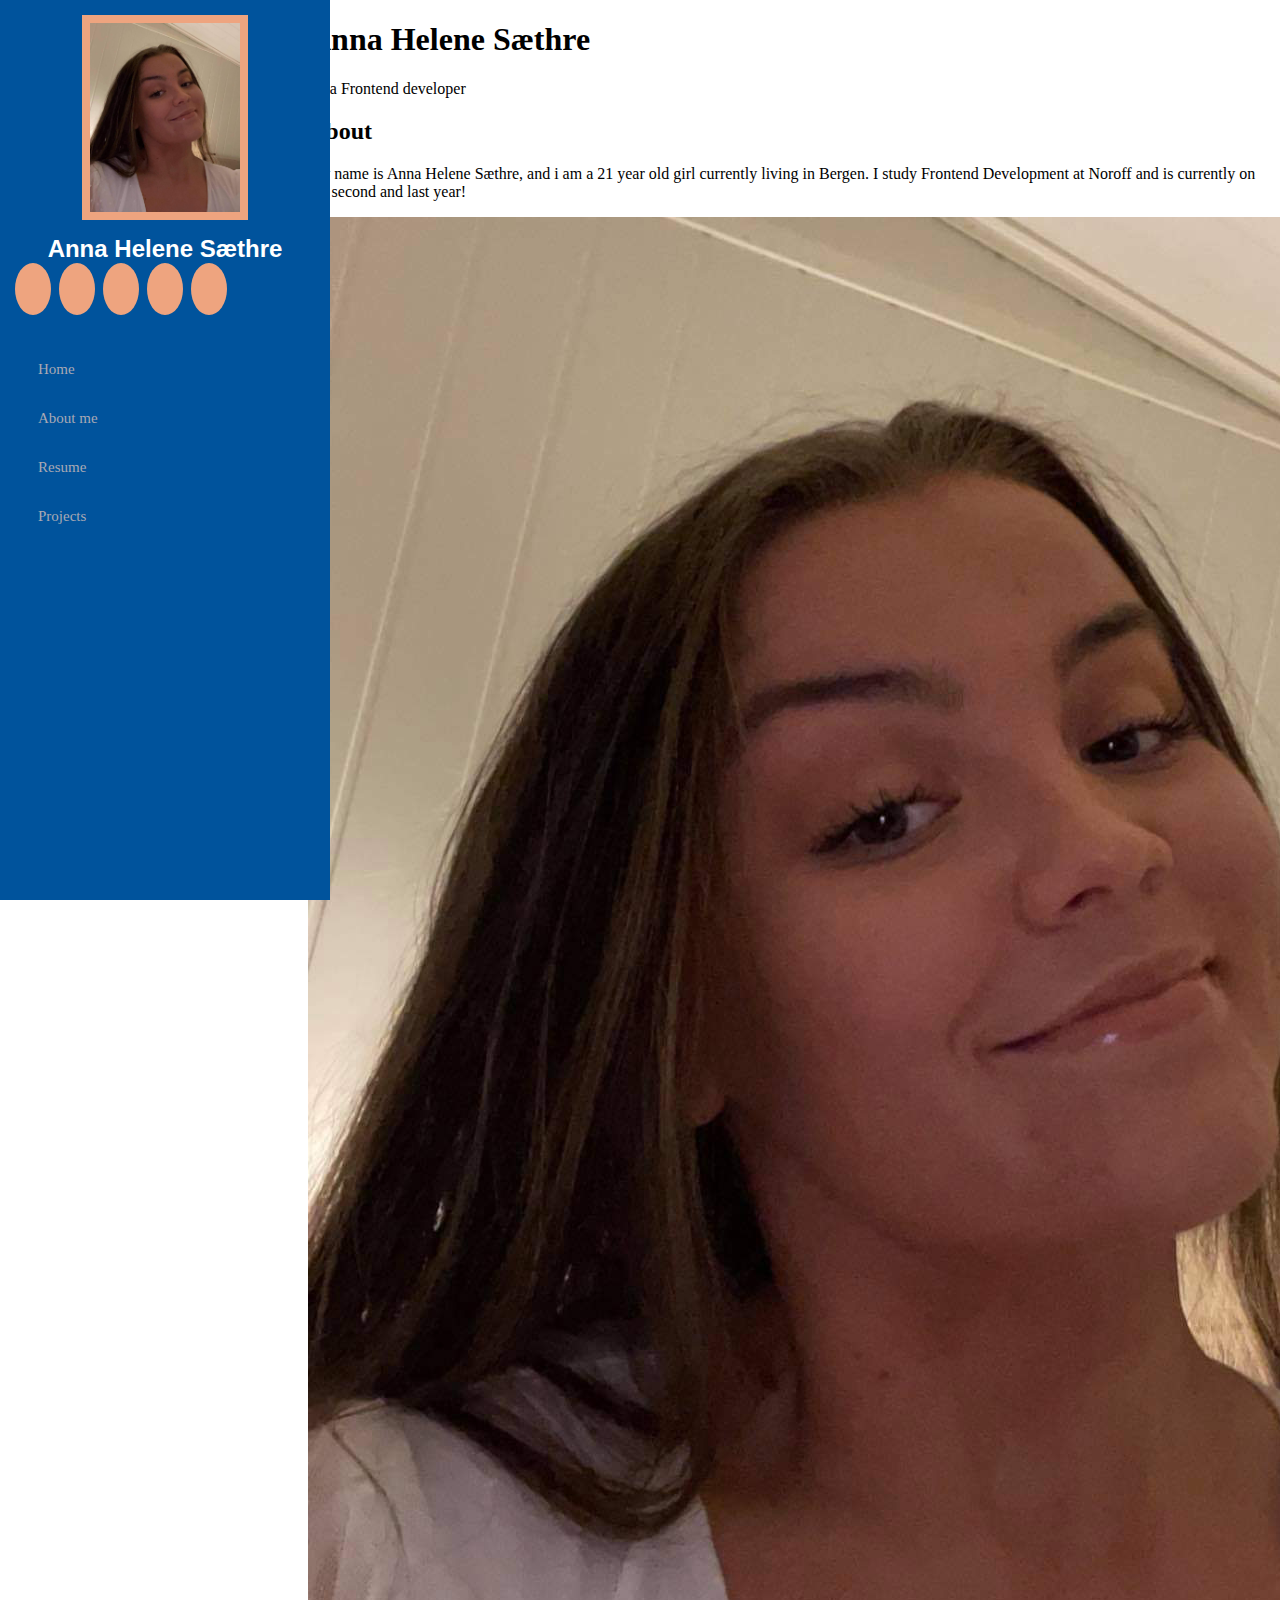
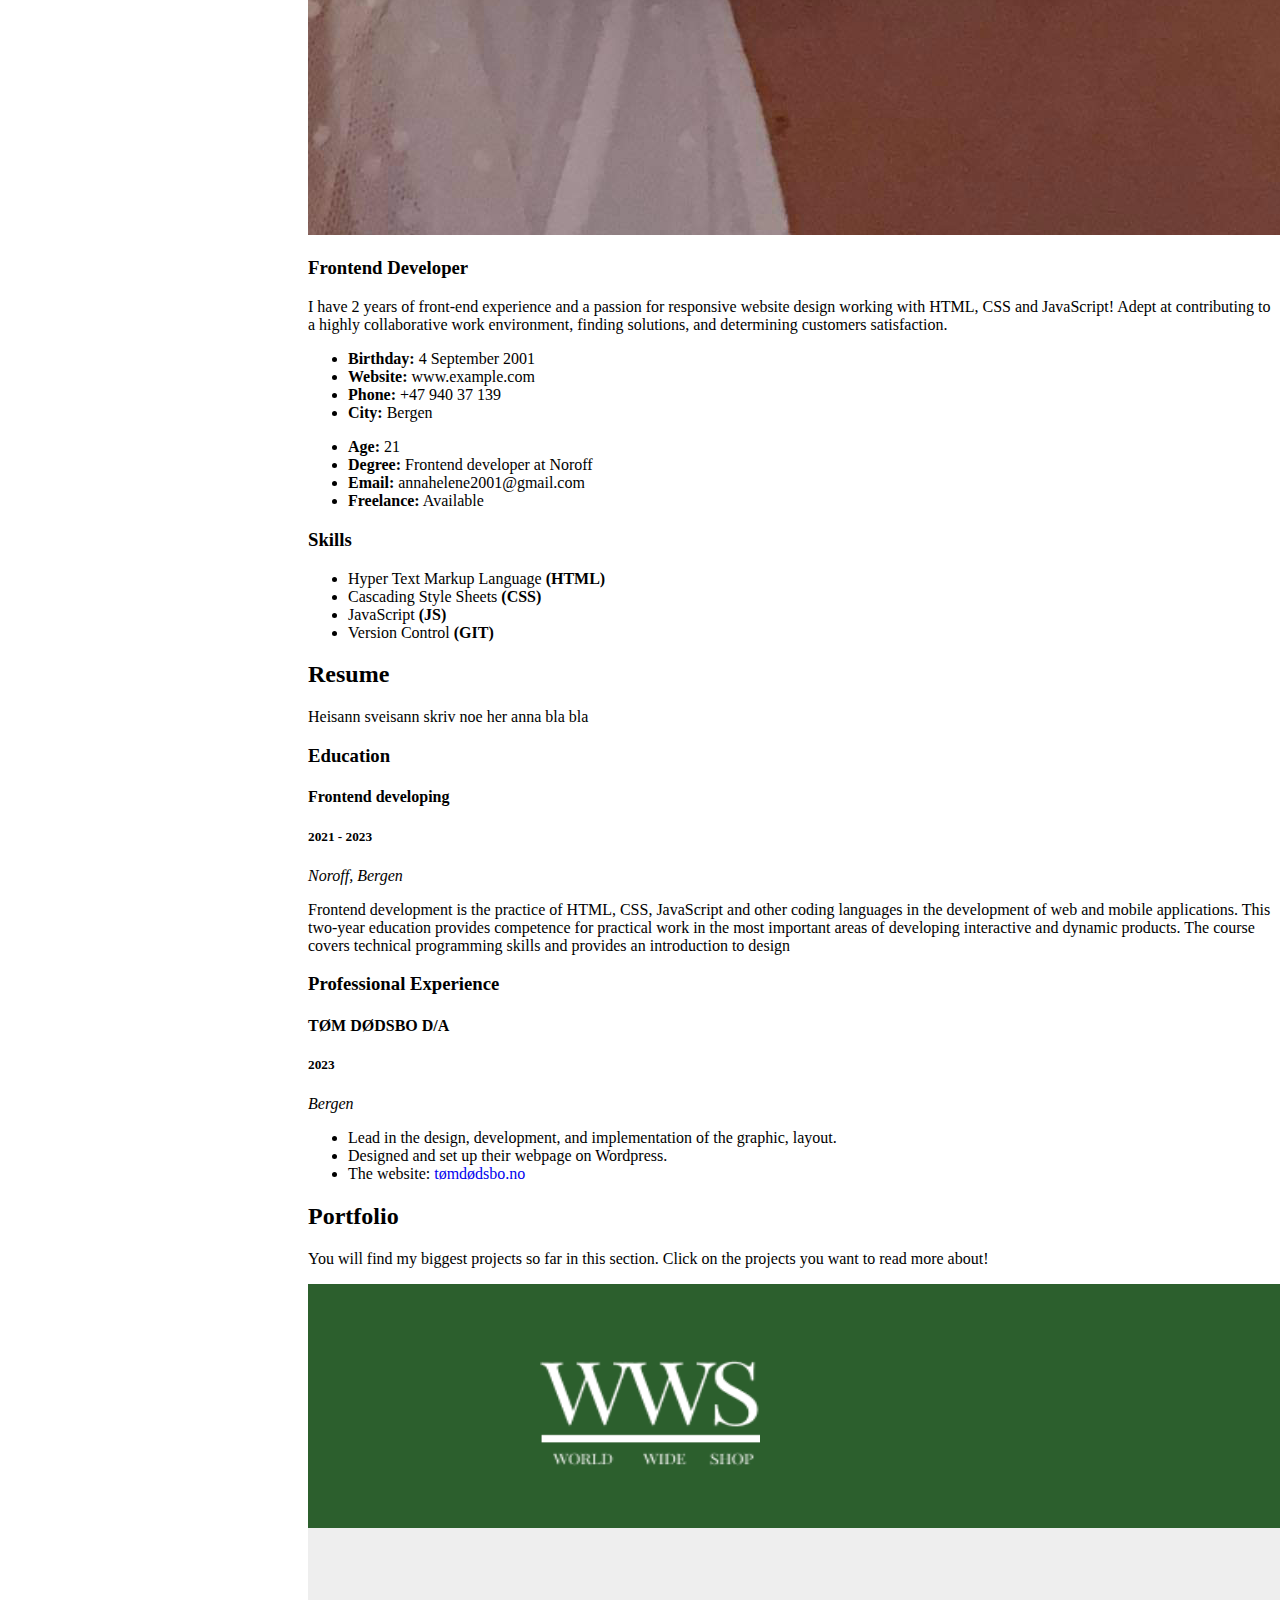
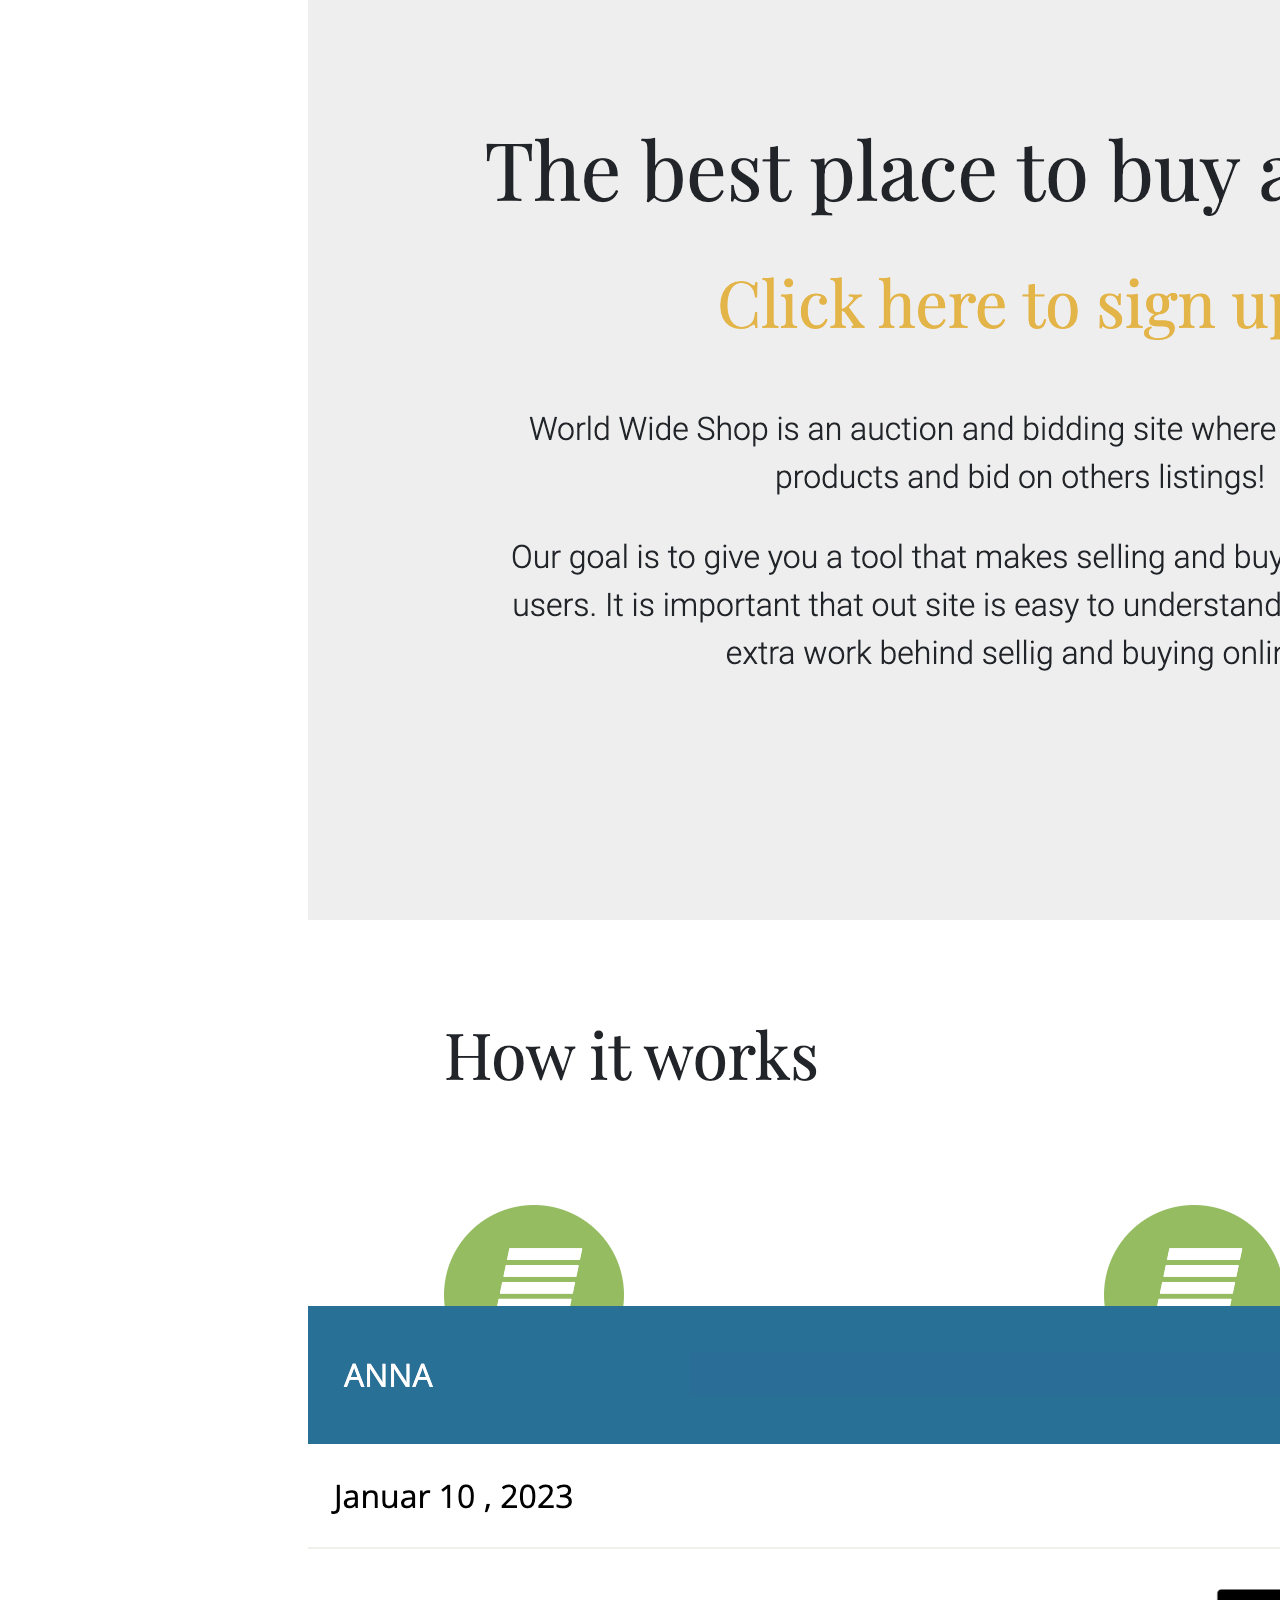
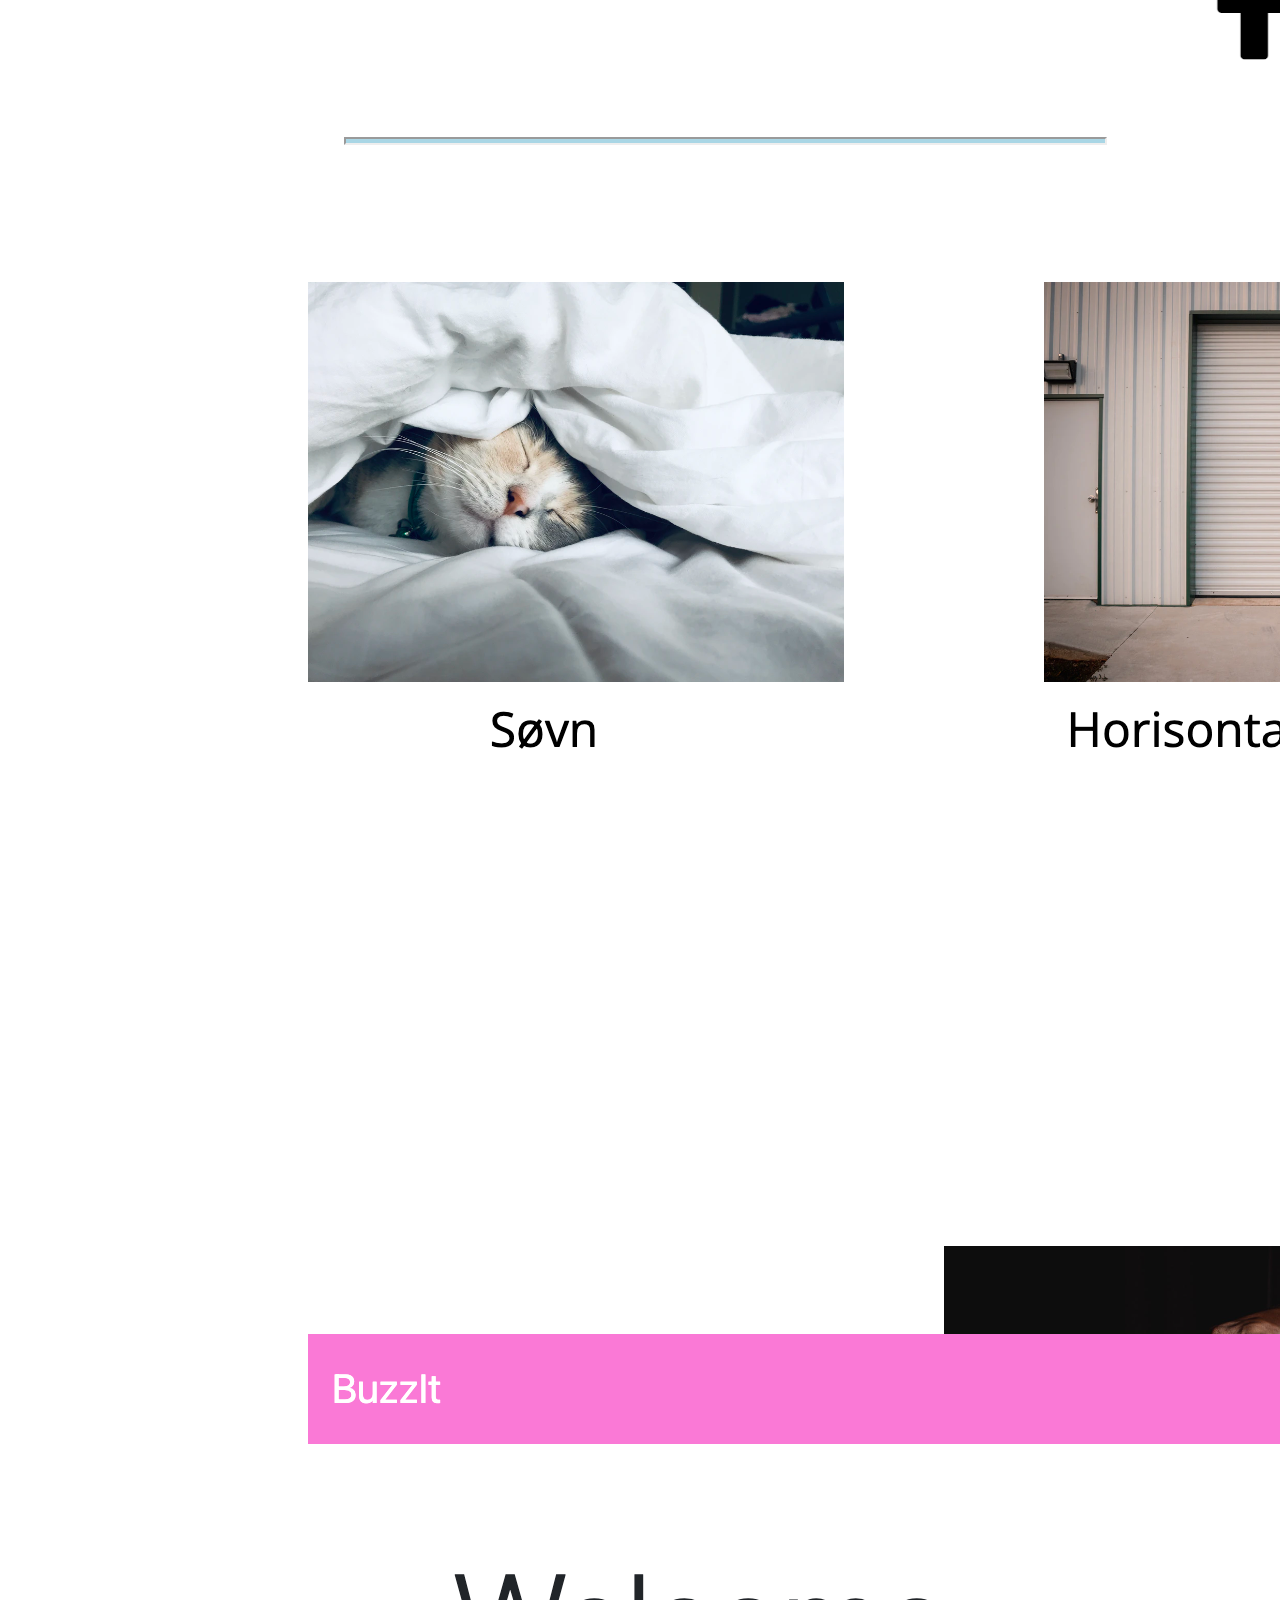
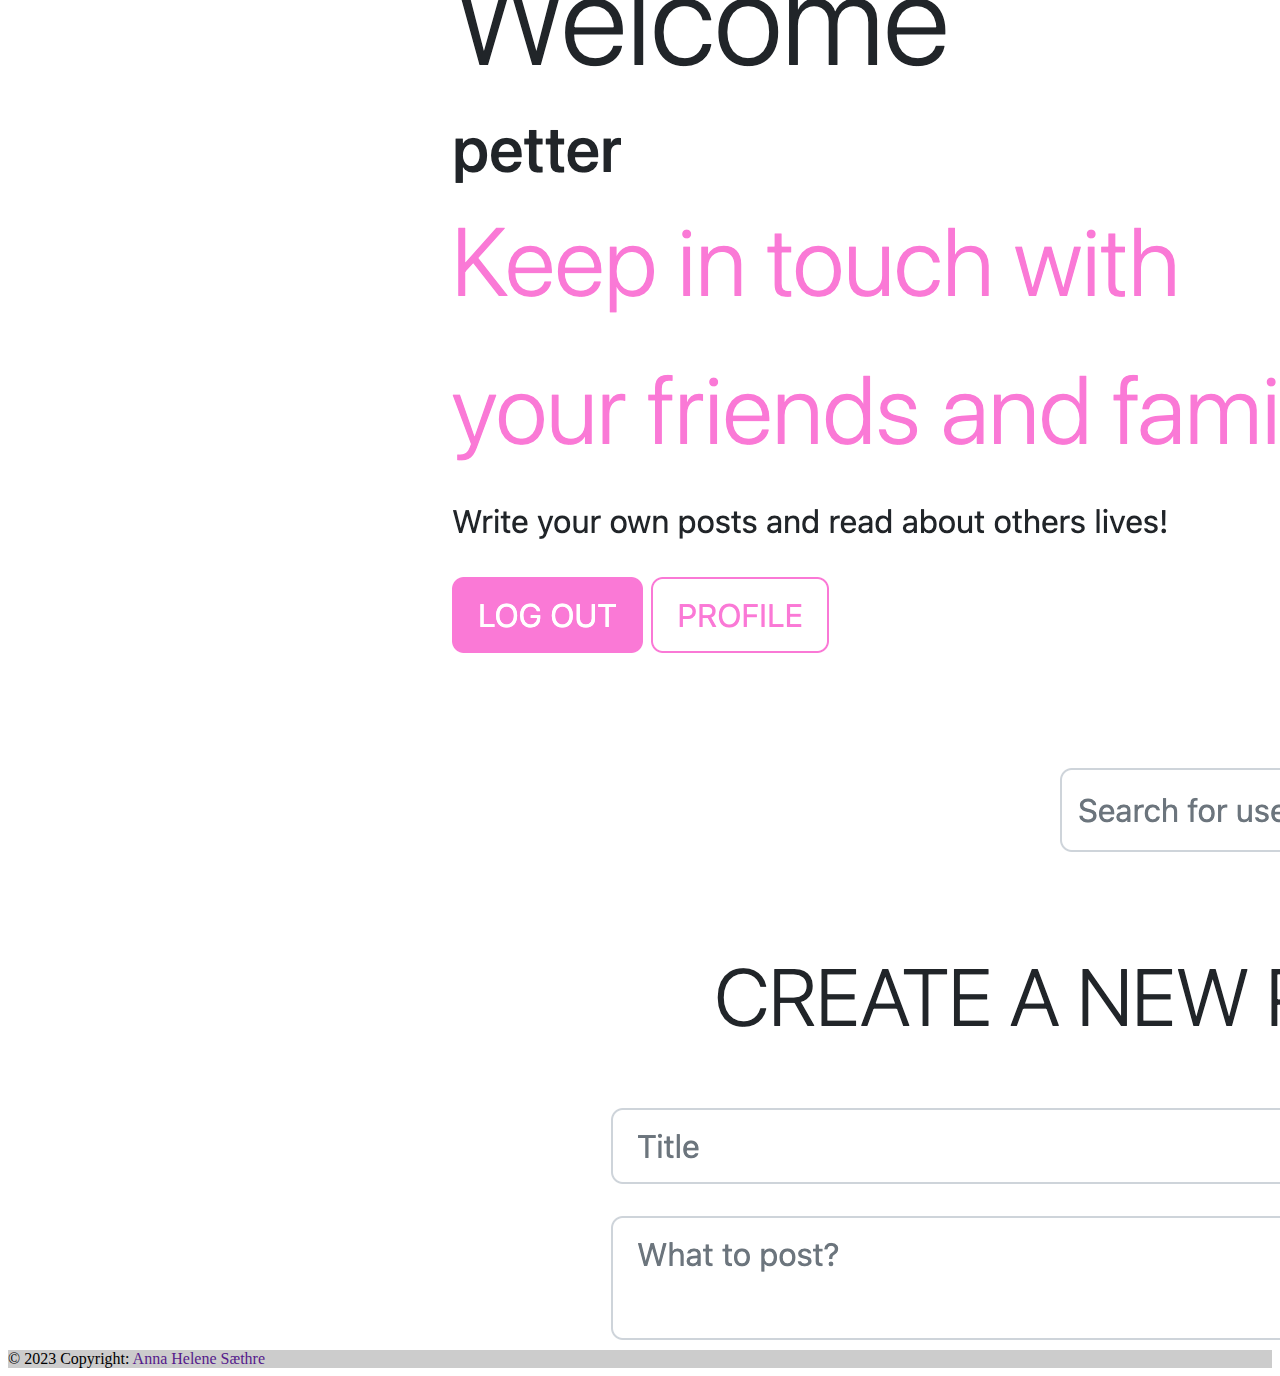
==== commit 3e19cc50: "fix" ====
--- a/index.html
+++ b/index.html
@@ -24,20 +24,30 @@
 </head>
   <body>
         <!-- <i class="fas fa-bars mobile-nav-toggle d-lg-none"></i> -->
-        <nav class="mobile-nav navbar navbar-expand-lg navbar-light bg-light">
-            <a class="navbar-brand" href="#">Anna Helene Sæthre</a>
-            <button class="navbar-toggler" type="button" data-toggle="collapse" data-target="#navbarNavAltMarkup" aria-controls="navbarNavAltMarkup" aria-expanded="false" aria-label="Toggle navigation">
-                    <span class="navbar-toggler-icon"></span>
-            </button>
-            <div class="collapse navbar-collapse" id="navbarNavAltMarkup">
-                <div class="navbar-nav">
-                    <a class="nav-item nav-link active" href="#">Home <span class="sr-only">(current)</span></a>
-                    <a class="nav-item nav-link" href="#">Features</a>
-                    <a class="nav-item nav-link" href="#">Pricing</a>
-                    <a class="nav-item nav-link disabled" href="#">Disabled</a>
-                </div>
-            </div>
-        </nav>
+        <nav class="mobile-nav navbar navbar-expand-lg">
+            <div class="container-fluid">
+              <a class="navbar-brand" href="#">Anna Helene Sæthre</a>
+              <button class="navbar-toggler" type="button" data-bs-toggle="collapse" data-bs-target="#navbarNav" aria-controls="navbarNav" aria-expanded="false" aria-label="Toggle navigation">
+                <span class="navbar-toggler-icon"></span>
+              </button>
+              <div class="collapse navbar-collapse" id="navbarNav">
+                <ul class="navbar-nav">
+                  <li class="nav-item">
+                    <a class="nav-link" aria-current="page" href="#">Hjem</a>
+                  </li>
+                  <li class="nav-item">
+                    <a class="nav-link" href="#">About me</a>
+                  </li>
+                  <li class="nav-item">
+                    <a class="nav-link" href="#">Resume</a>
+                  </li>
+                  <li class="nav-item">
+                    <a class="nav-link" href="#" tabindex="-1" aria-disabled="true">Projects</a>
+                  </li>
+                </ul>
+              </div>
+            </div>
+          </nav>
         <header id="header">
           <div class="d-flex flex-column">
             <div class="profile">
@@ -137,14 +147,6 @@
                             This two-year education provides competence for practical work in the most important areas of developing interactive and 
                             dynamic products. The course covers technical programming skills and provides an introduction to design</p>
                     </div>
-                    <div class="resume-item">
-                        <h4>Highschool</h4>
-                        <h5>2017 - 2020</h5>
-                        <p><em>Brønnøysund videregående skole, Brønnøysund</em></p>
-                        <p>In the first year, I studied health and education.
-                            In the second year I studied ICT (Information Communication Technology).
-                            In the third year, I went on a supplementary course to gain general study skills.</p>
-                    </div>
                 </div>
                 <div class="col-lg-6" data-aos="fade-up" data-aos-delay="100">
                     <h3 class="resume-title">Professional Experience</h3>
@@ -201,19 +203,6 @@
             <div class="col-lg-4 col-md-6">
                 <div class="portfolio-wrap">
                     <div class="img-hover">
-                        <img src="./img/semester1-project.png" id="img-project3" class="img-fluid mt-4" alt="">
-                        <a href="./project-semester1.html">
-                            <button type="button" class="btn btn-secondary text-white">
-                                Semester Project 1
-                            </button>    
-                        </a>
-                    </div>        
-                </div>
-            </div>
-
-            <div class="col-lg-4 col-md-6">
-                <div class="portfolio-wrap">
-                    <div class="img-hover">
                         <img src="./img/buzzit-project.png" id="img-project3" class="img-fluid mt-4" alt="">
                         <a href="./project-ca.html">
                             <button type="button" class="btn btn-secondary text-white">
--- a/css/style.css
+++ b/css/style.css
@@ -2,17 +2,36 @@
     text-decoration: none;
   }
   
+/* Get content aligned next to side-menu */
+
   main {
     margin-left: 300px;
   }
-  
+
+/* Mobile nav */
+.navbar-brand {
+  color: white;
+}
+
+nav {
+  background-color: #00539c;
+}
+
+.nav-link {
+  color: #a8a9b4;
+}
+
+.nav-link:hover {
+  color: white;
+}
+
   @media (min-width: 991px) {
   .mobile-nav {
       display: none;
   }
 }
   /*--------------------------------------------------------------
-  # Header
+  # Side - Header
   --------------------------------------------------------------*/
   #header {
     position: fixed;
@@ -132,25 +151,18 @@
   }
   
   /* Mobile Navigation */
-  .mobile-nav-toggle {
-    position: fixed;
-    right: 15px;
-    top: 15px;
-    z-index: 9998;
-    border: 0;
+.navbar-toggler {
+  background-color: #eea47f;
+  color: #eea47f;
+}
+
+  .navbar-toggler-icon {
     font-size: 24px;
-    transition: all 0.4s;
-    outline: none !important;
     background-color: #eea47f;
     color: #fff;
-    width: 40px;
-    height: 40px;
     display: inline-flex;
     align-items: center;
     justify-content: center;
-    line-height: 0;
-    border-radius: 50px;
-    cursor: pointer;
   }
   
   .mobile-nav-active {
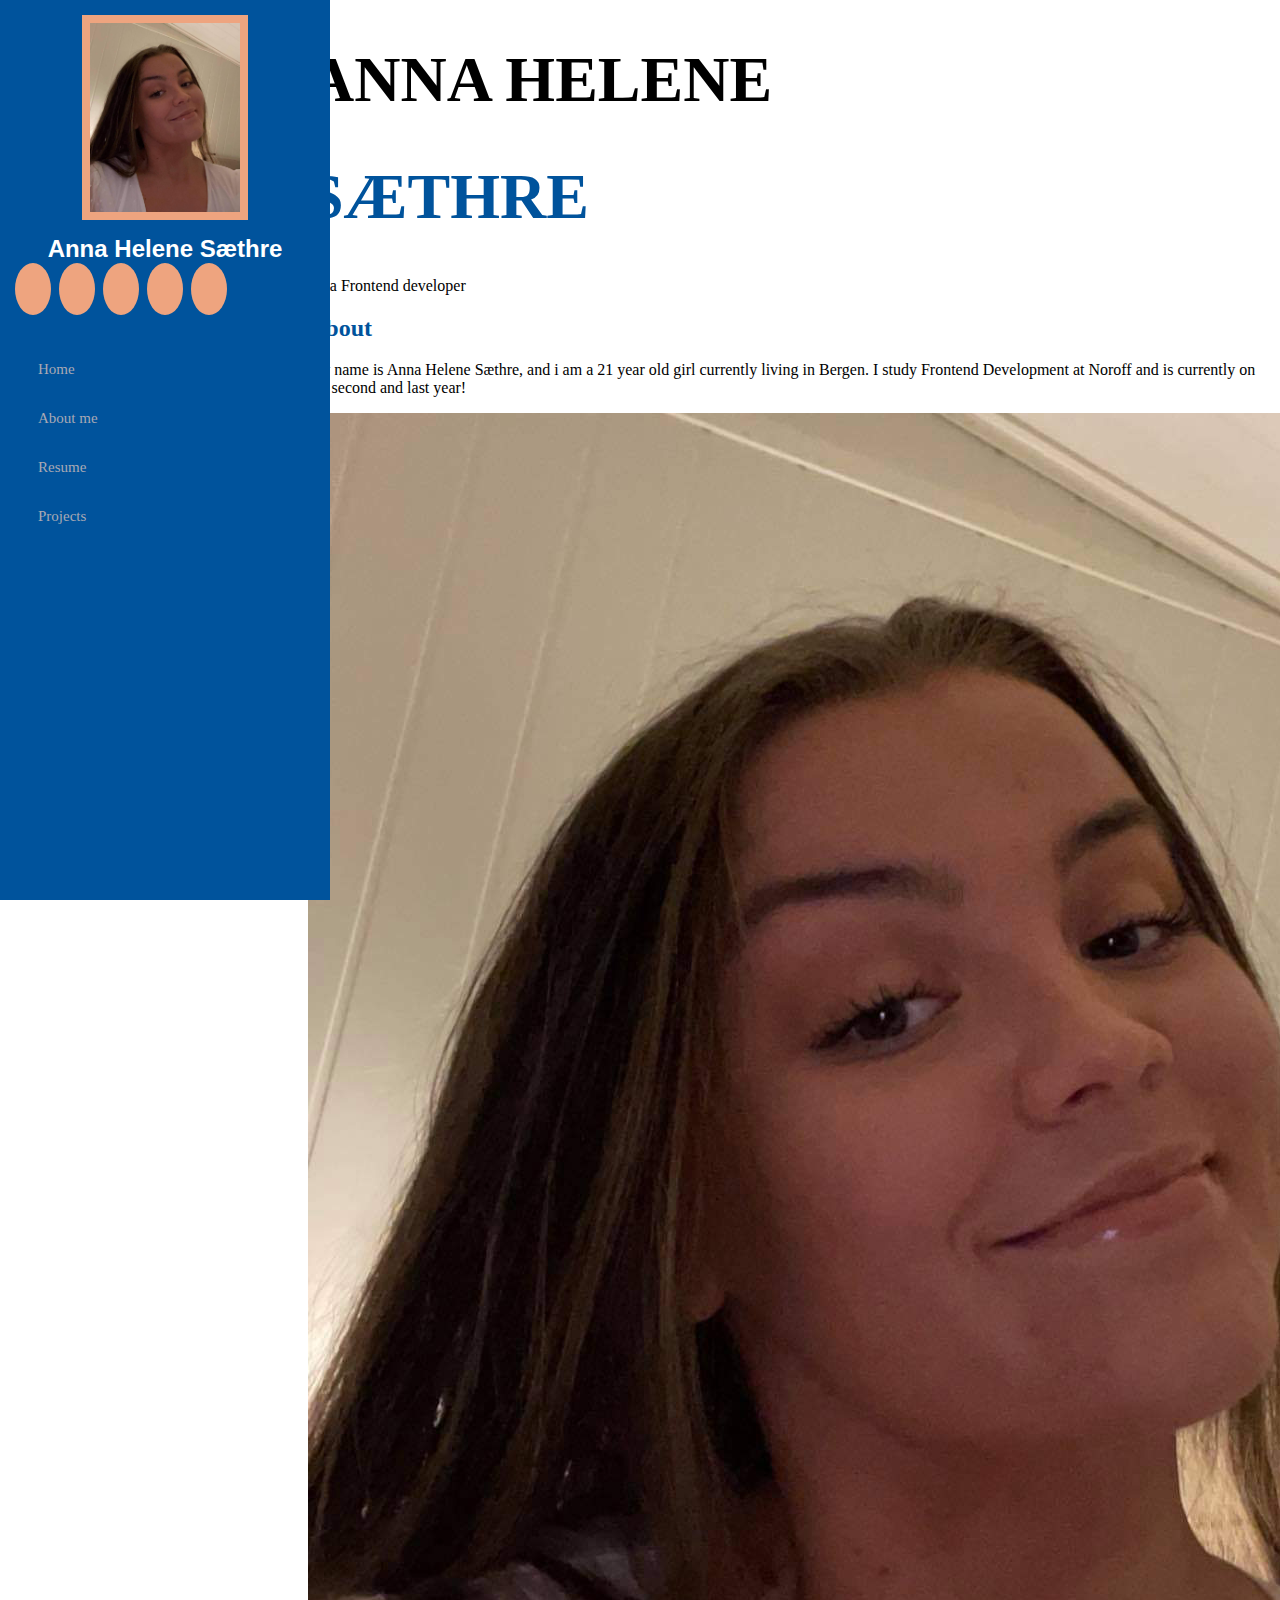
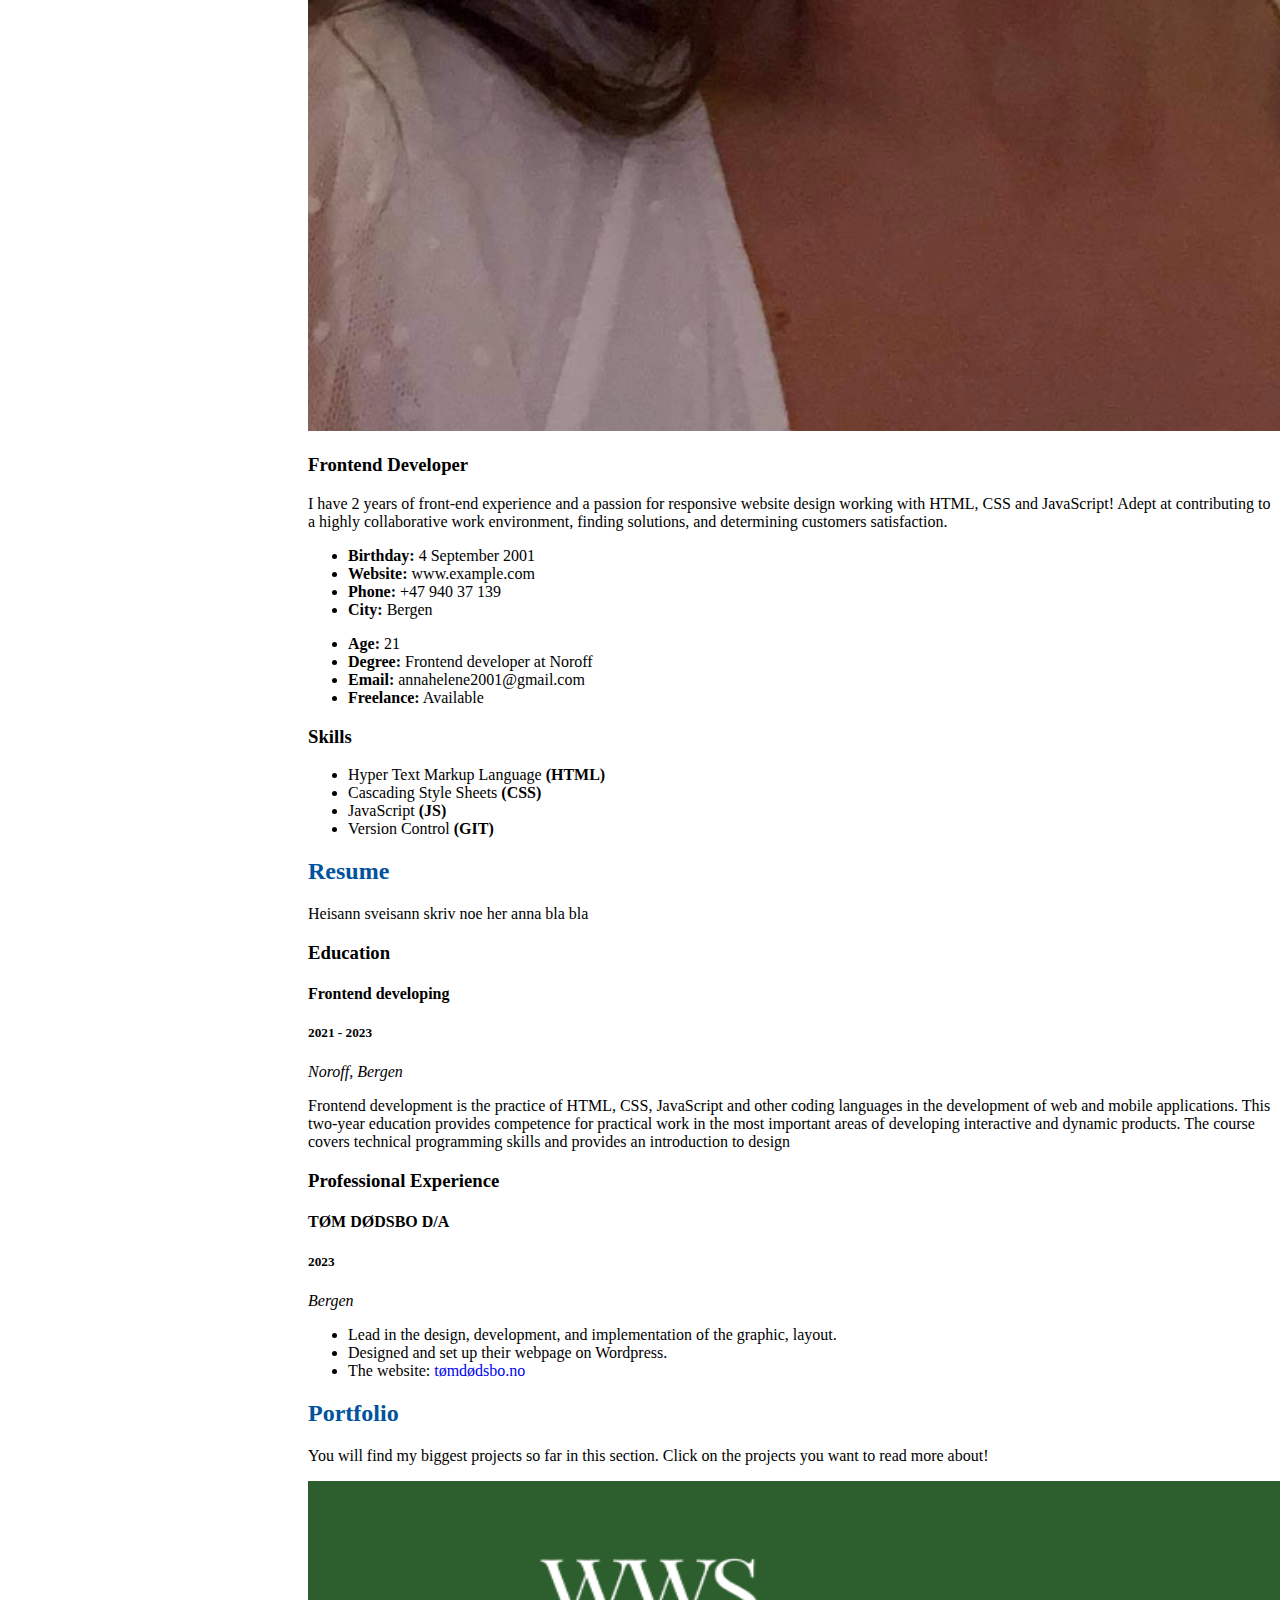
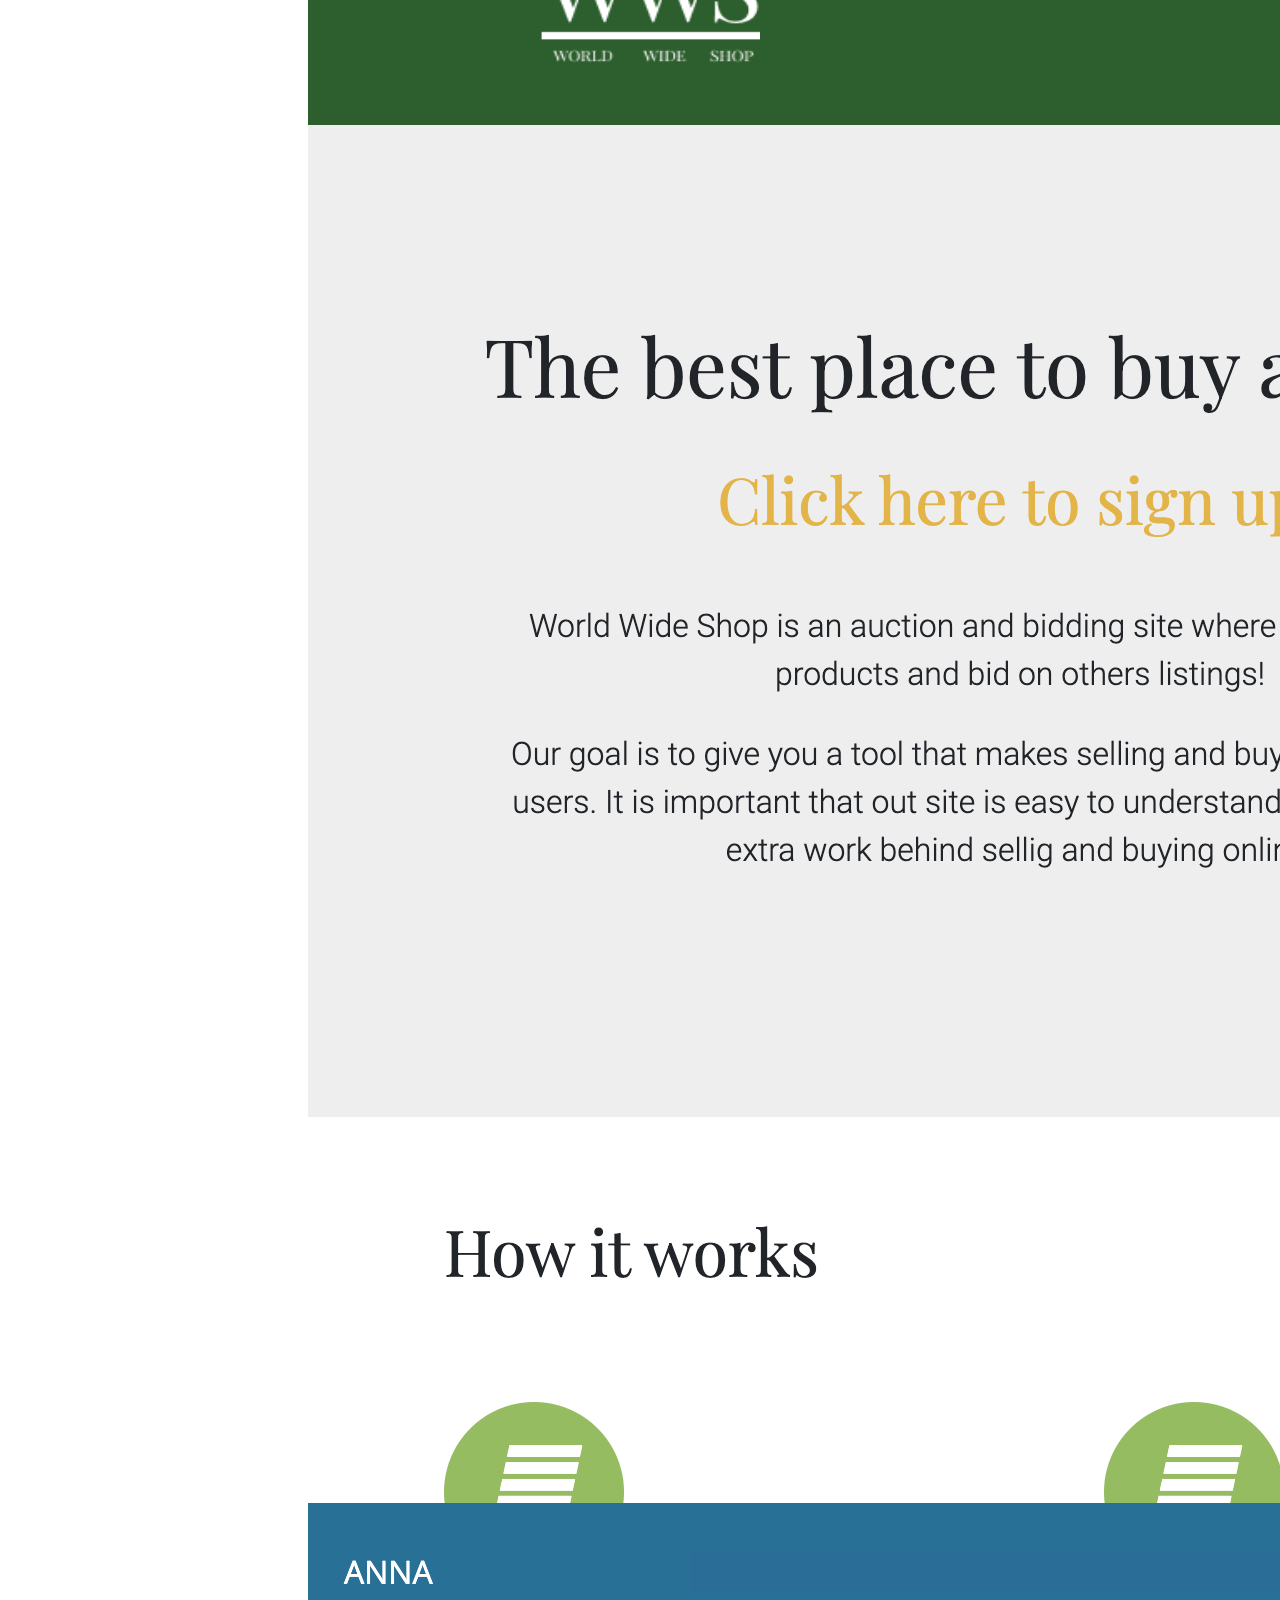
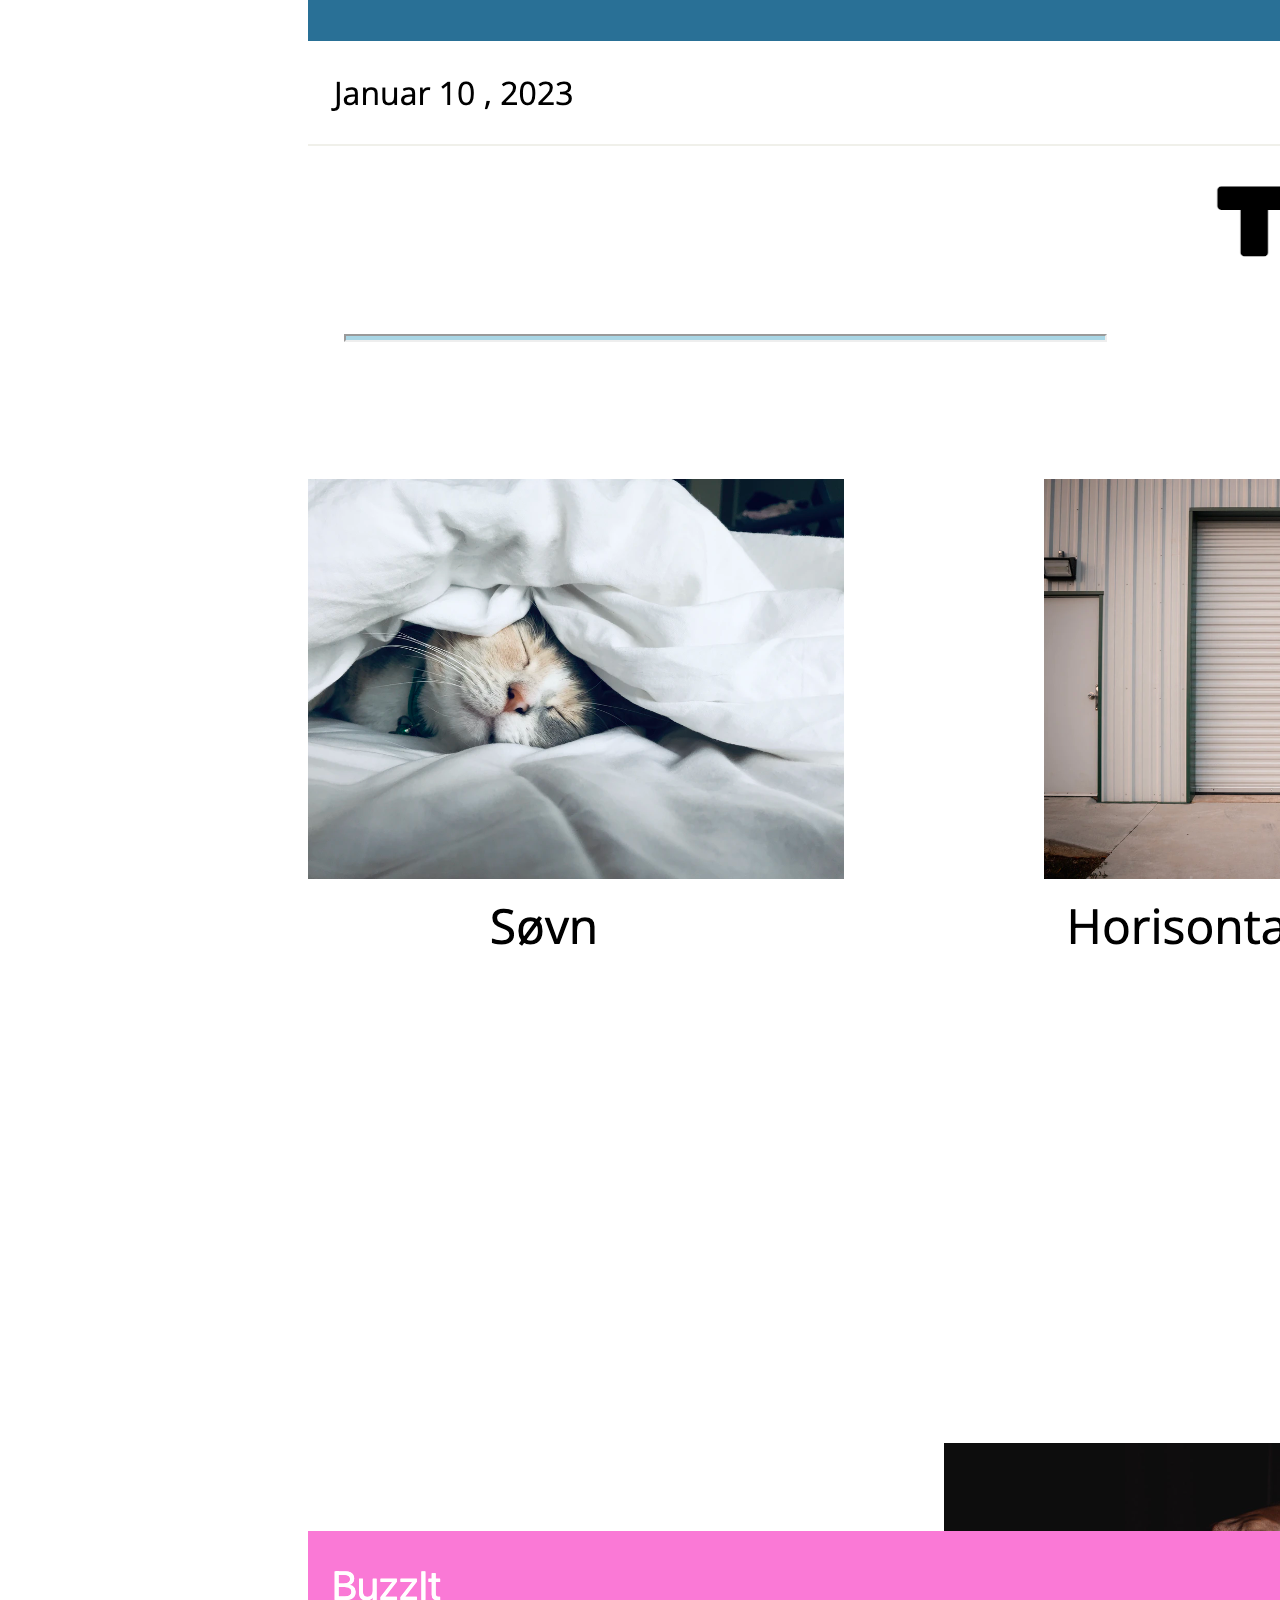
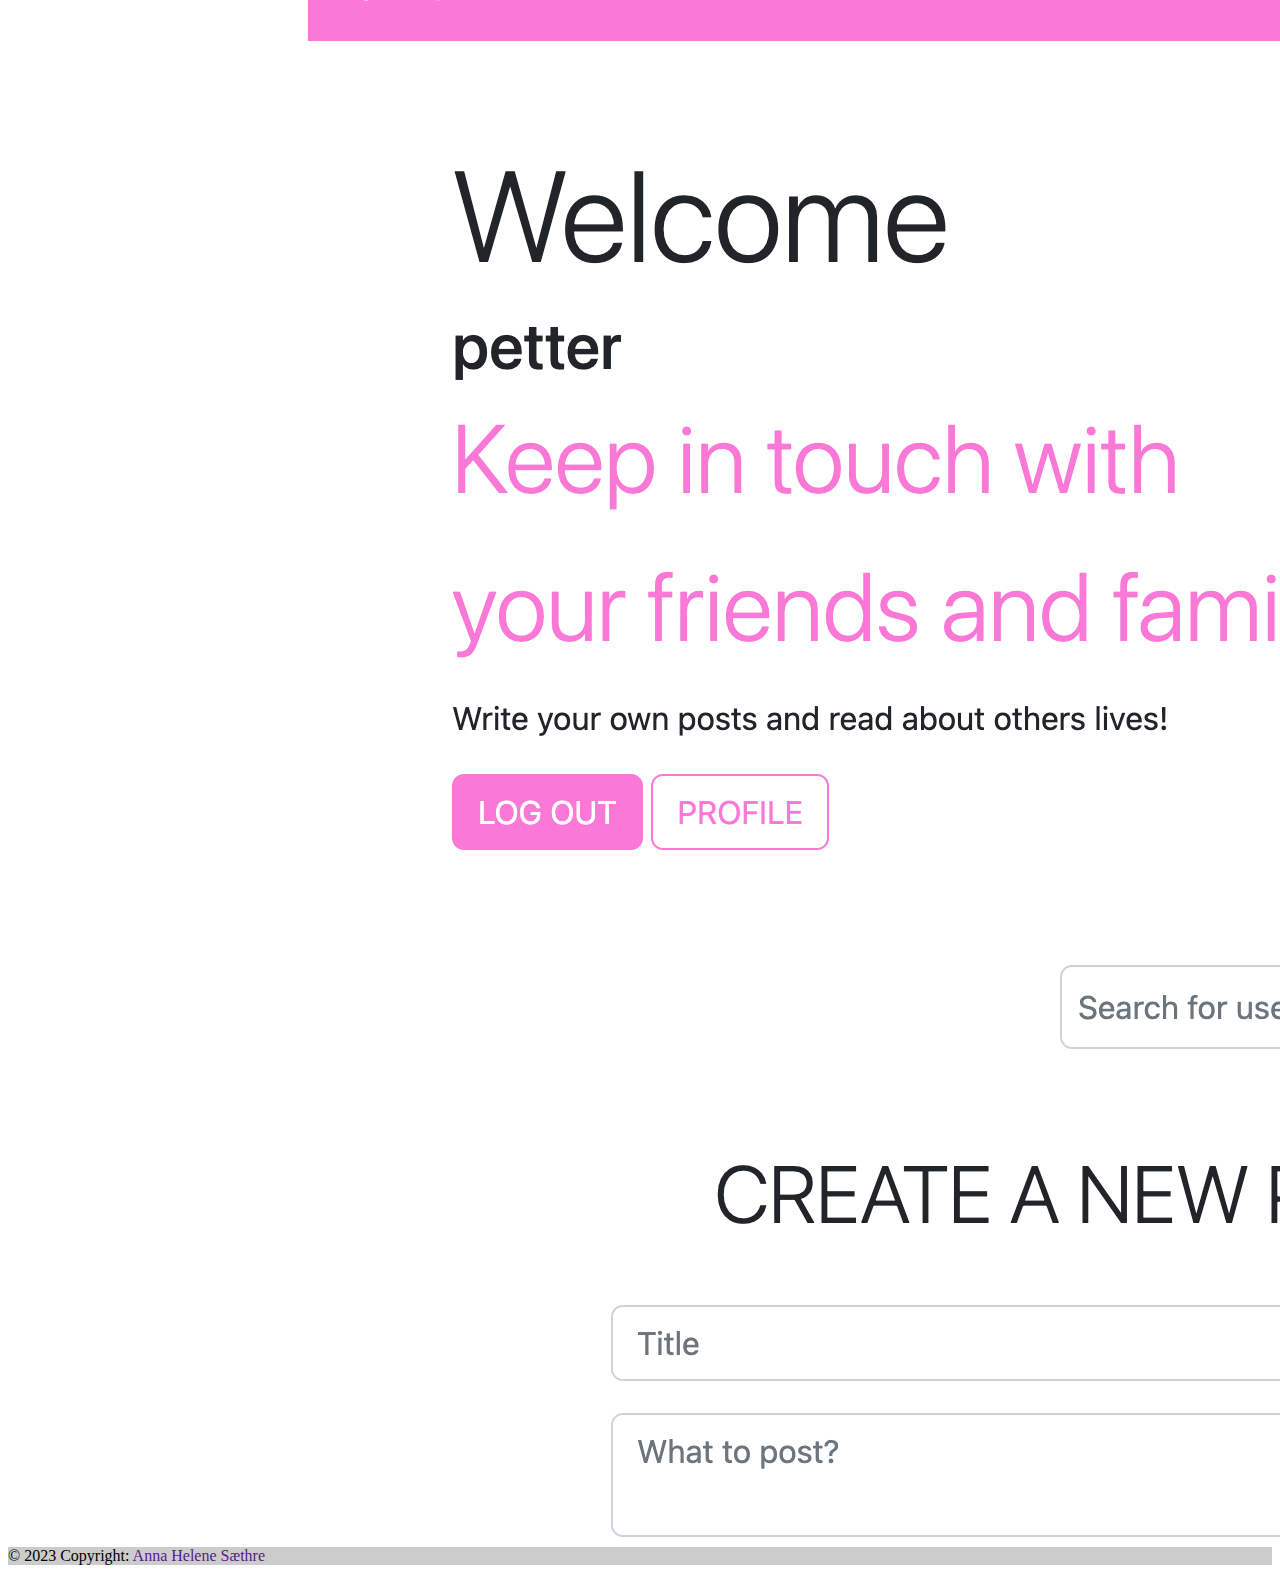
==== commit d4b8334f: "bro" ====
--- a/index.html
+++ b/index.html
@@ -78,7 +78,10 @@
     <!-- ======= HOME Section ======= -->
     <section id="home" class="section">
         <div class="container mt-5">
-           <h1>Anna Helene Sæthre</h1>
+            <div class="d-flex">
+                <h1 class="main-h1 p-2">ANNA HELENE</h1>
+                <h1 class="main-h1 p-2 blue">SÆTHRE</h1>
+            </div>
            <p>Im a Frontend developer</p>
         </div>
     </section>
--- a/css/style.css
+++ b/css/style.css
@@ -173,6 +173,17 @@
     left: 0;
   }
   
+/* MAIN FRONT PAGE DESIGN */
+.main-h1 {
+  font-size: 4rem;
+}
+
+.blue {
+  color: #00539c;
+}
+
+
+
   /* PORTOFOLIO BILDE M KNAPP - HOVER*/
   .img-hover {
     position: relative;
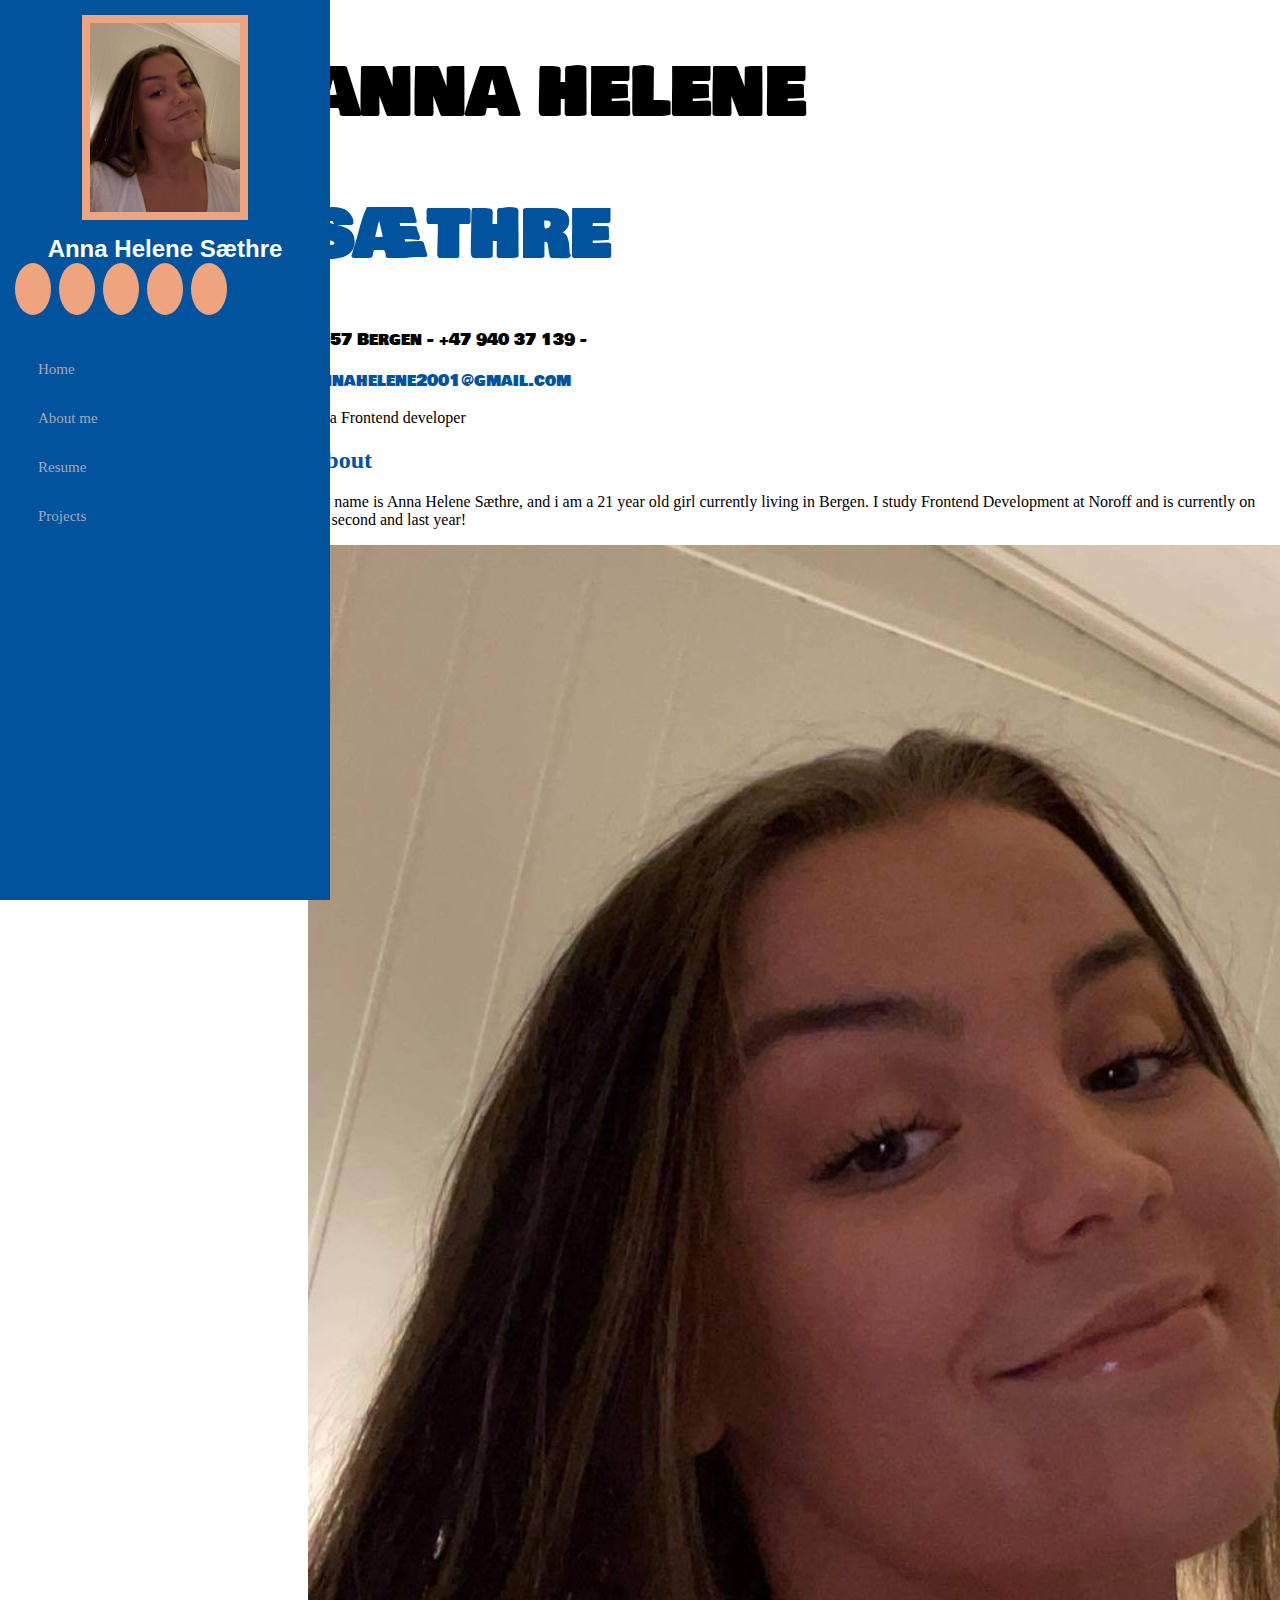
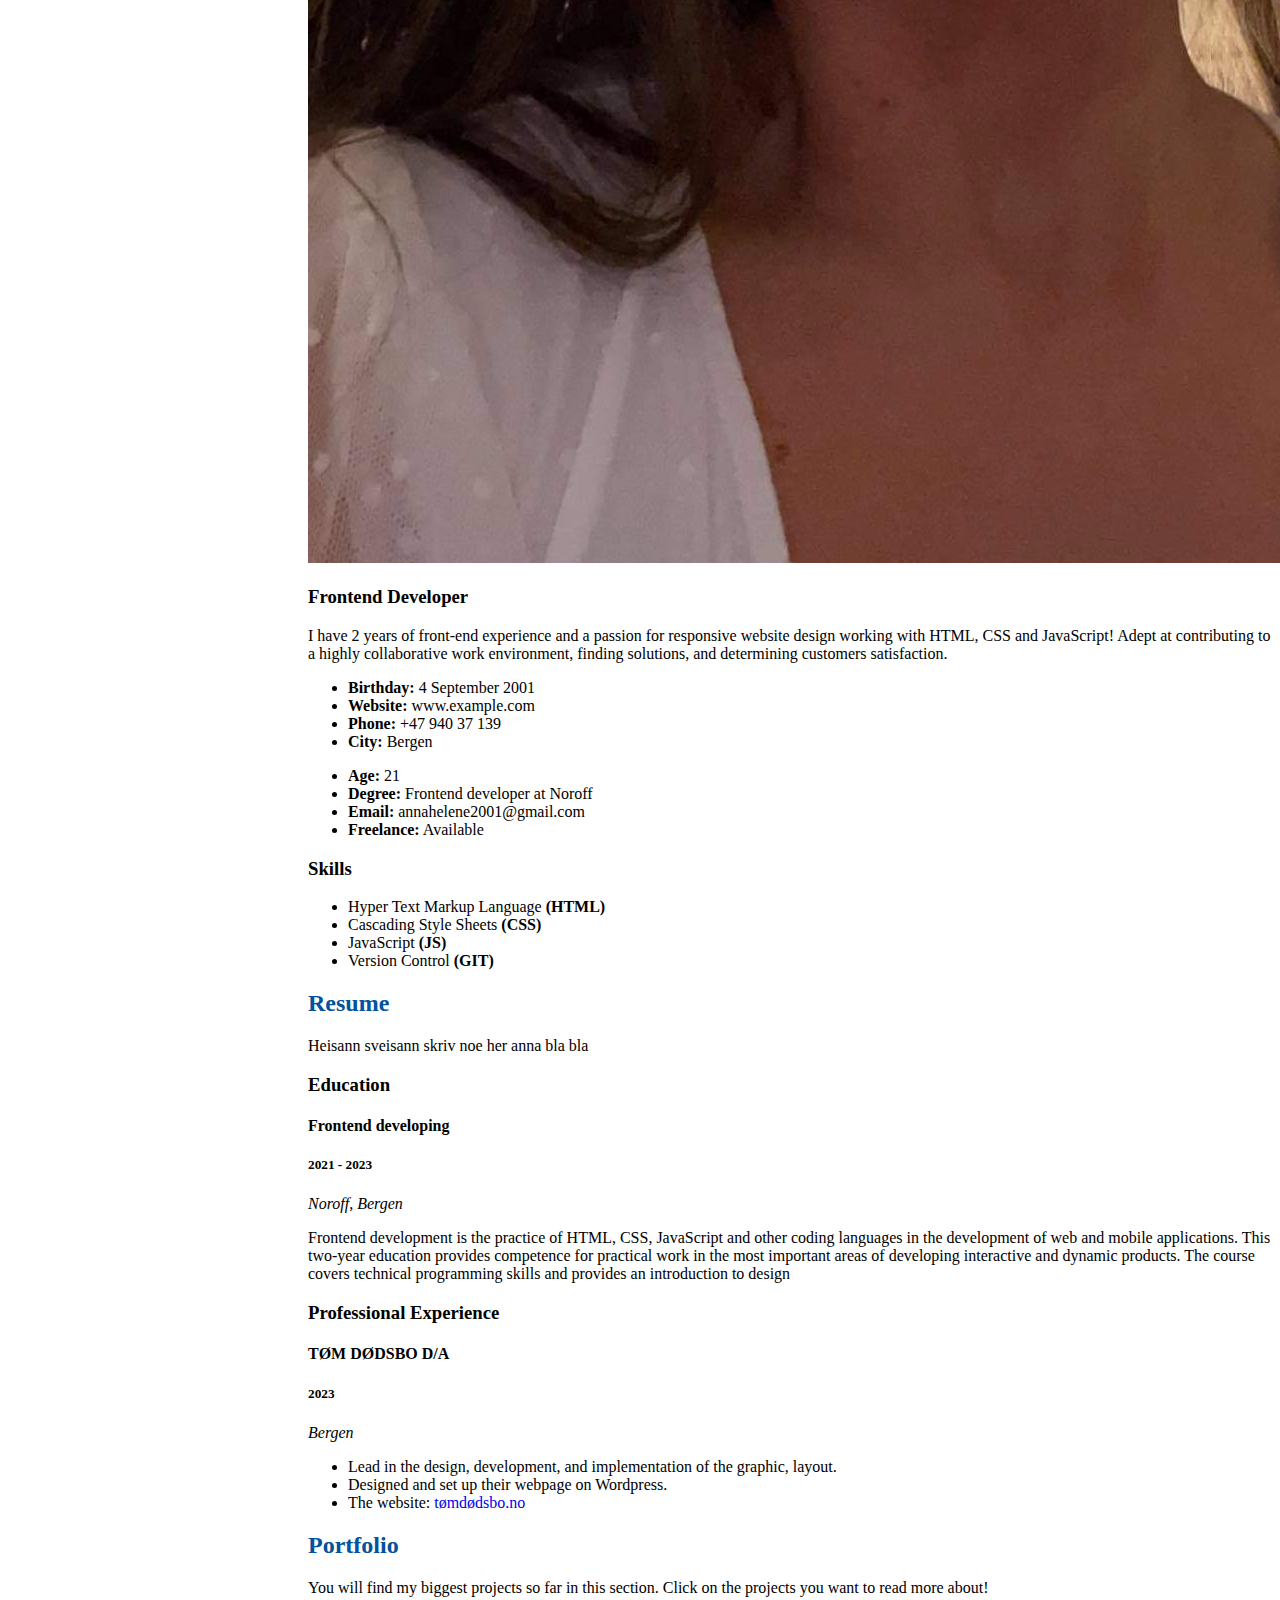
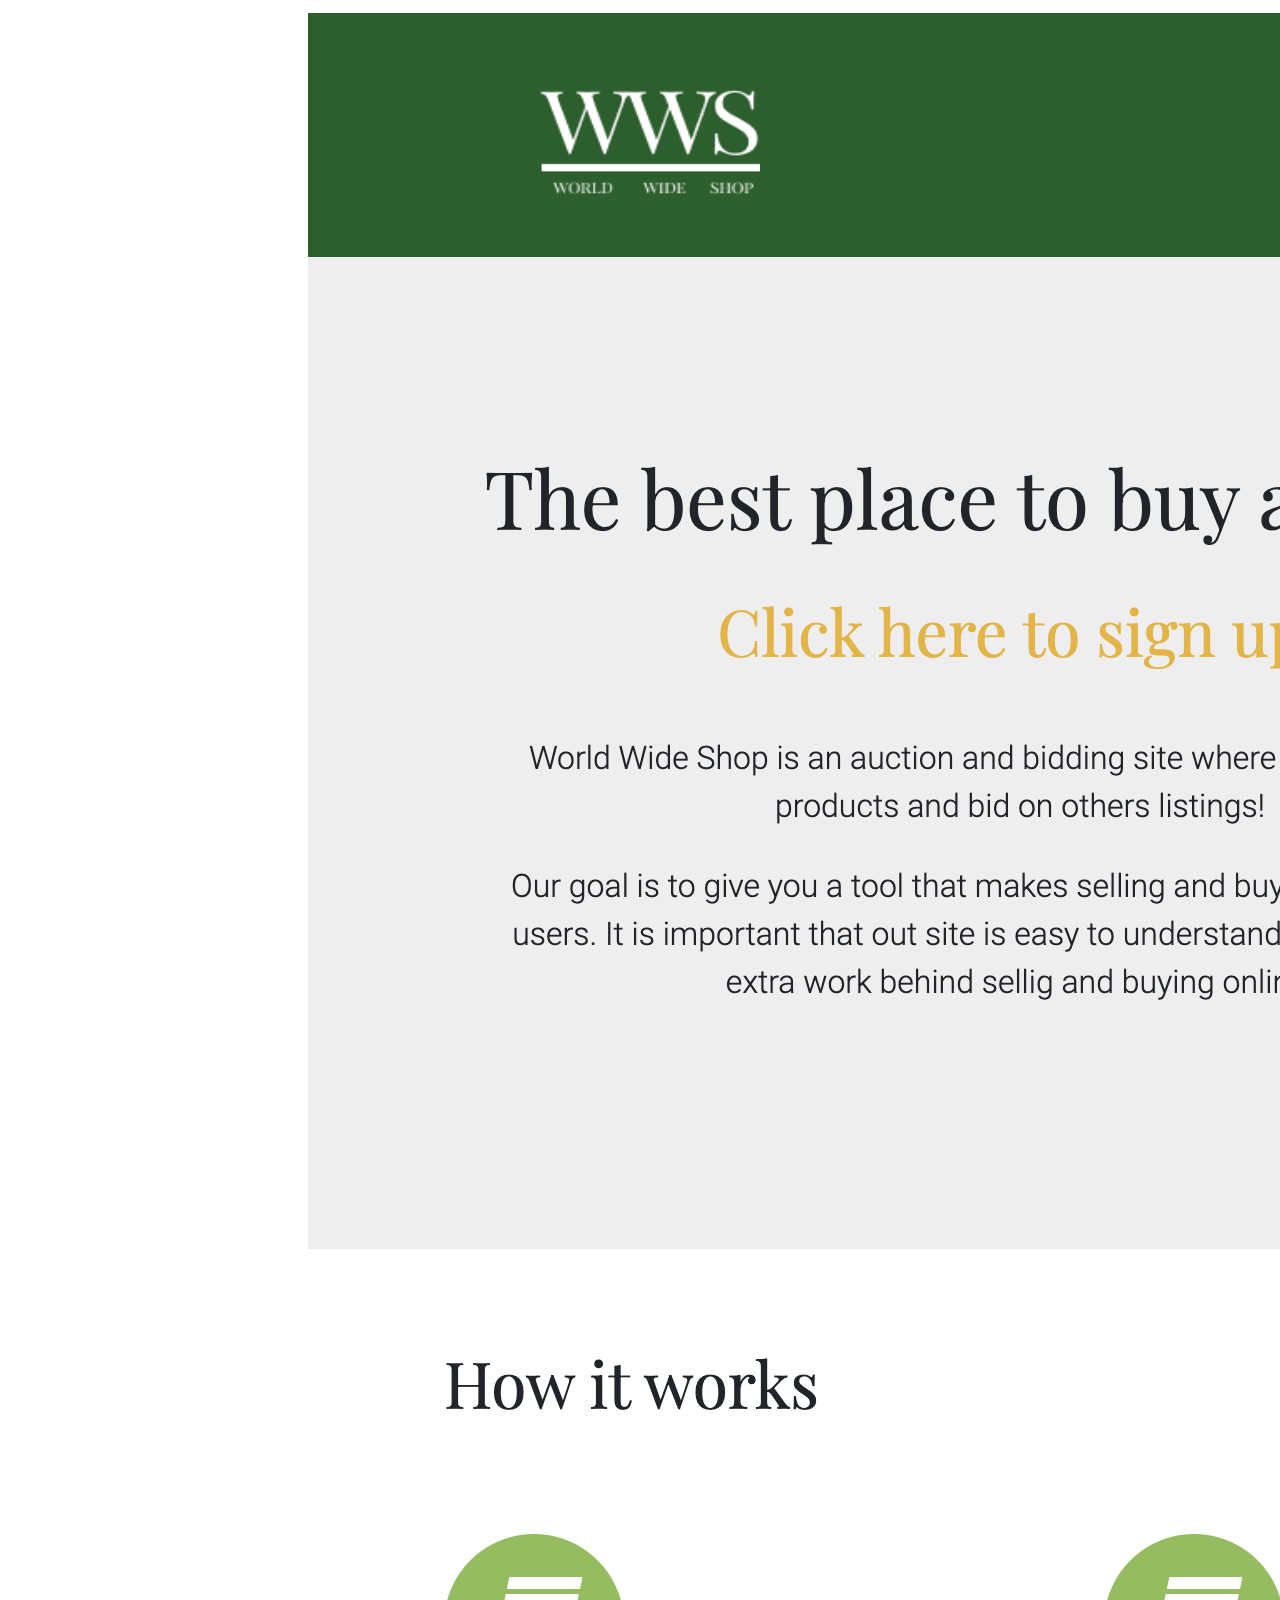
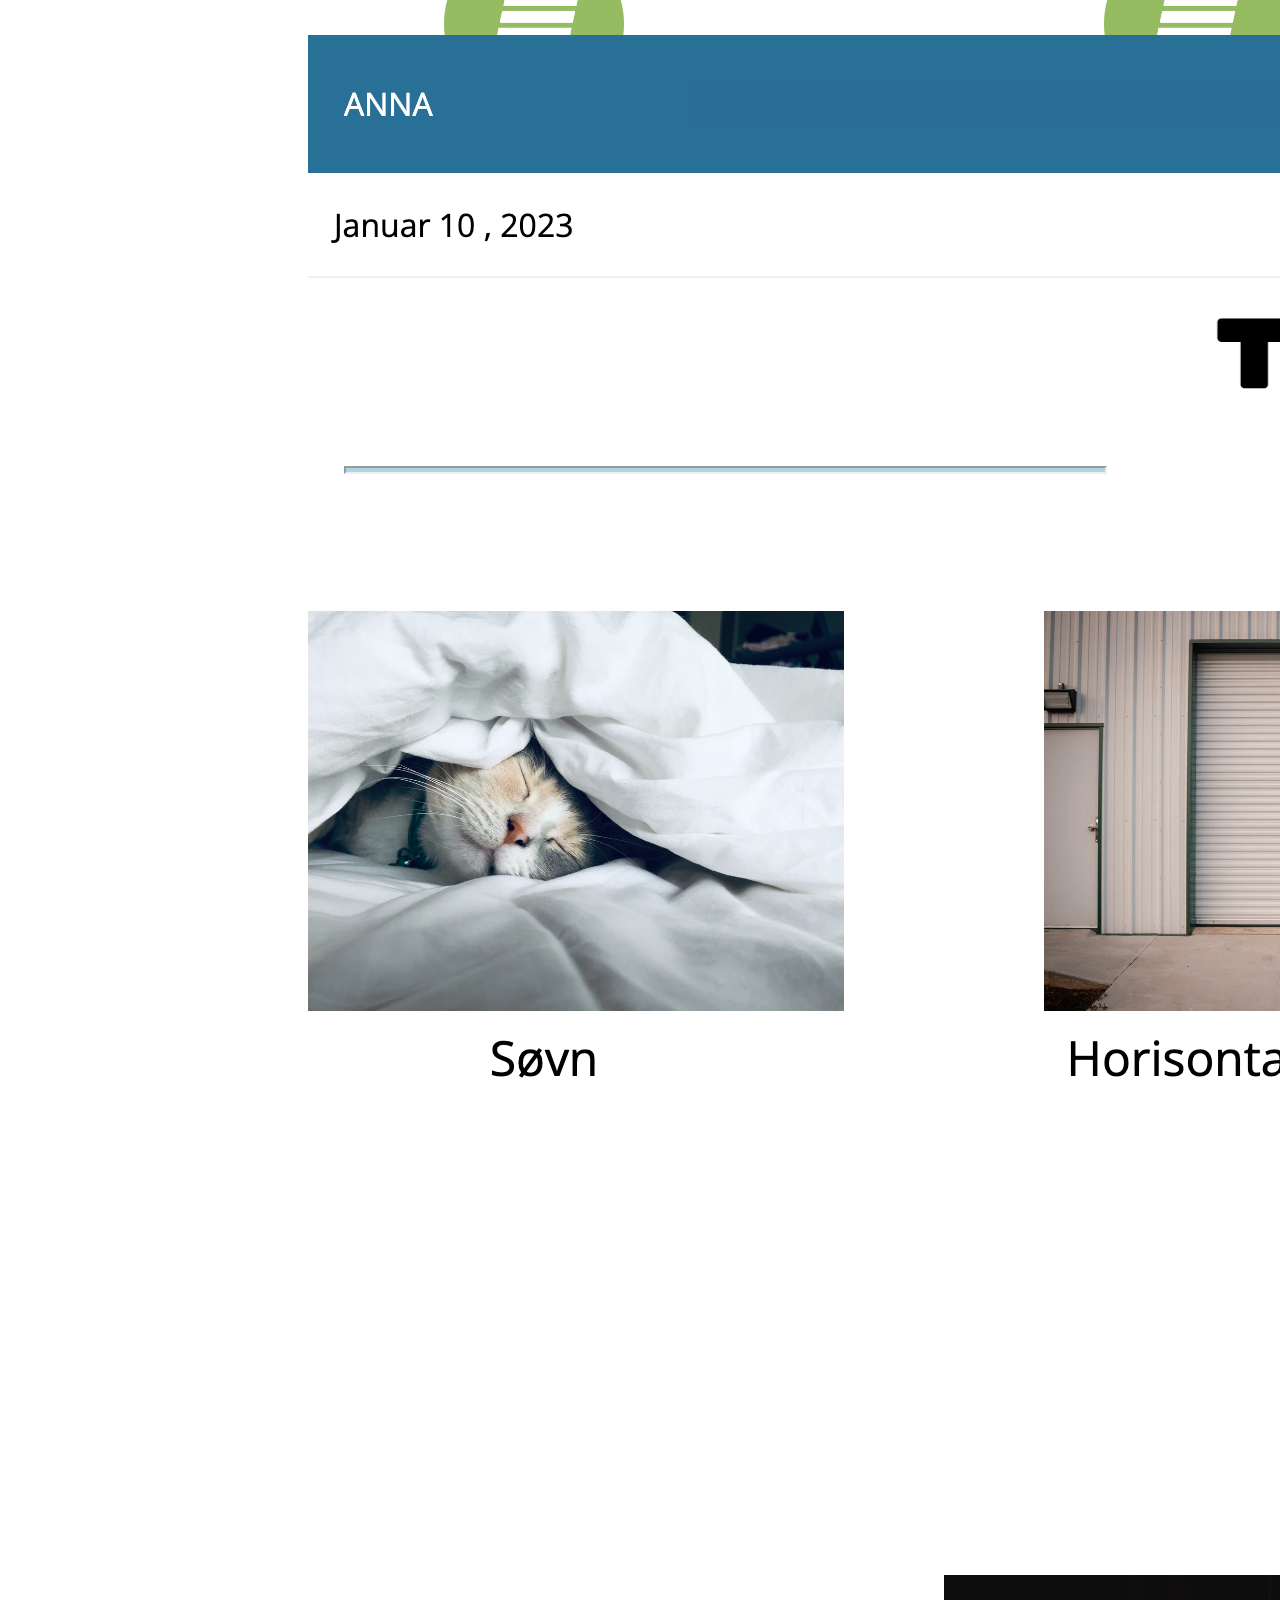
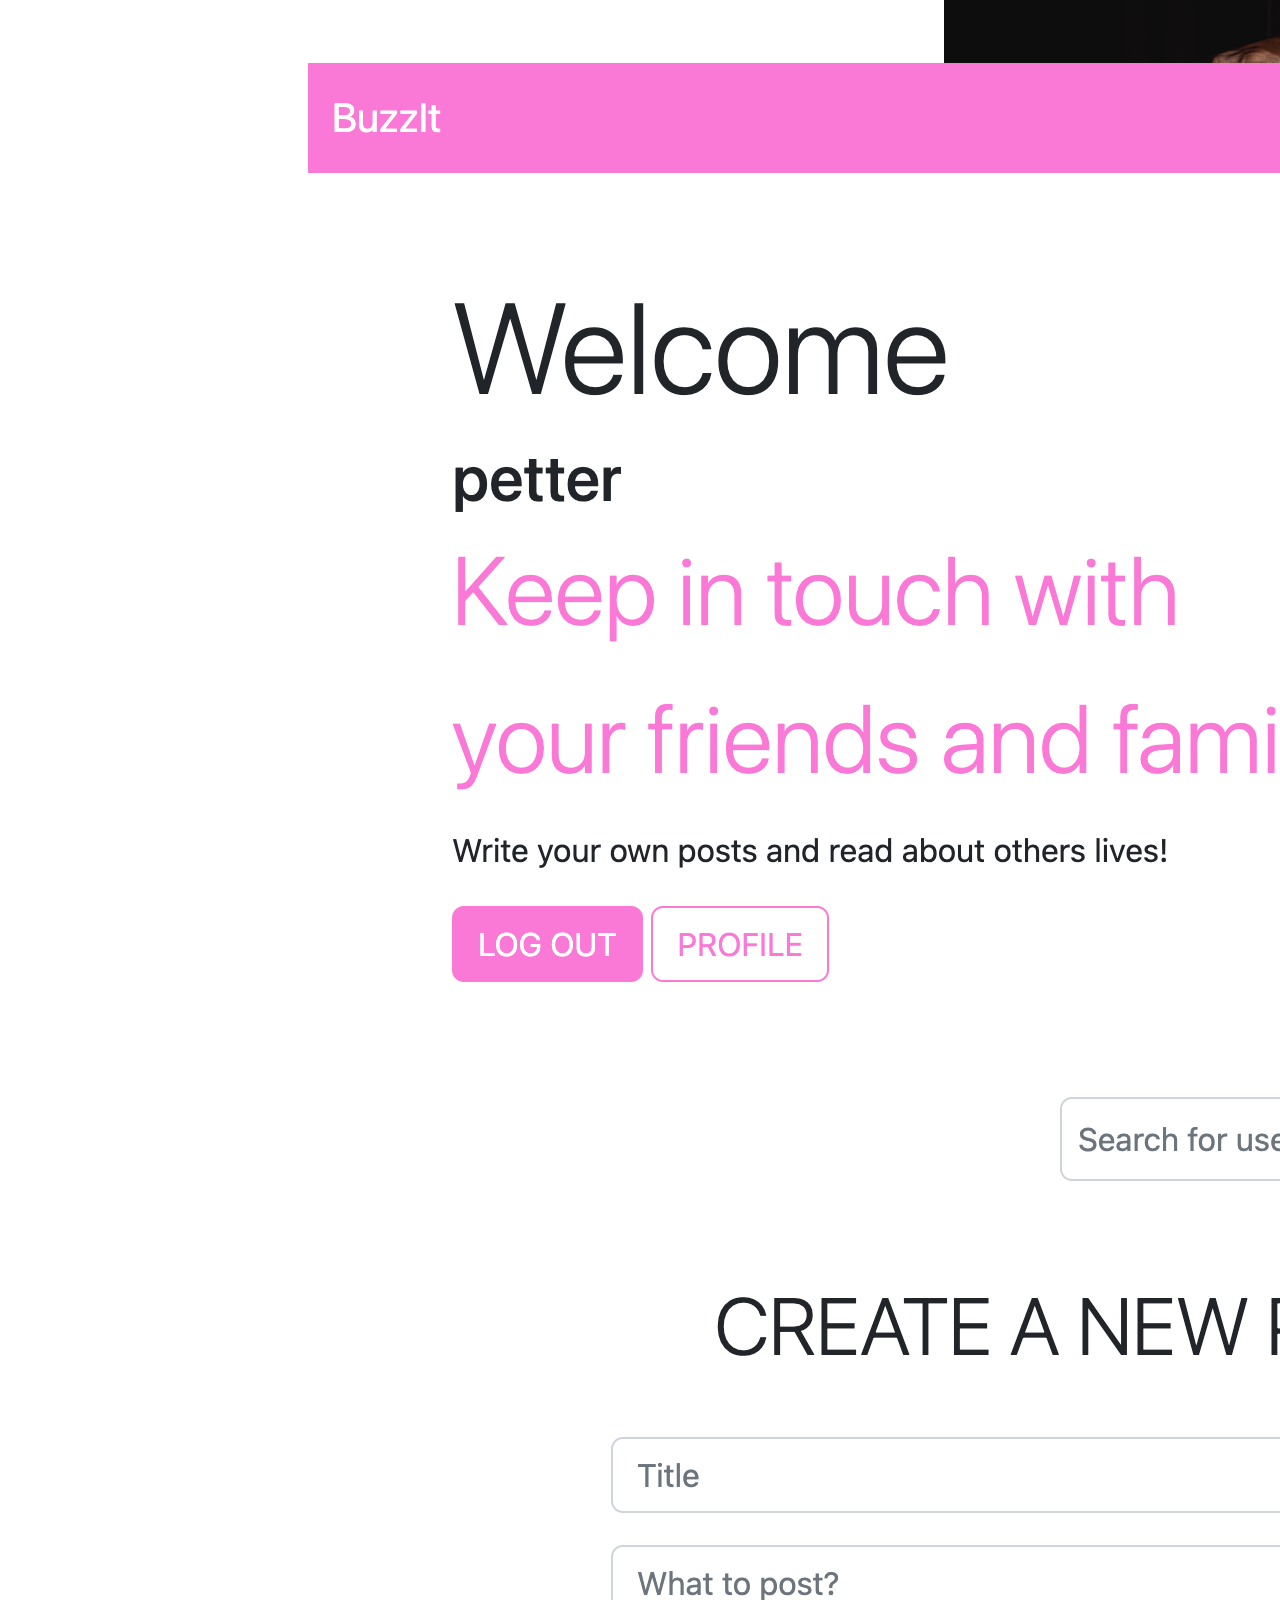
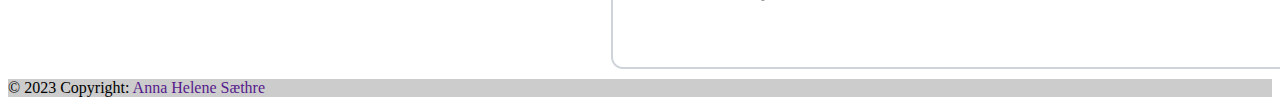
==== commit 0e9150bb: "added new font" ====
--- a/index.html
+++ b/index.html
@@ -10,6 +10,11 @@
     integrity="sha384-iYQeCzEYFbKjA/T2uDLTpkwGzCiq6soy8tYaI1GyVh/UjpbCx/TYkiZhlZB6+fzT" 
     crossorigin="anonymous">
     <script src="https://kit.fontawesome.com/79f4911f4f.js" crossorigin="anonymous" defer></script>
+    <!--FONT-->
+    <link rel="preconnect" href="https://fonts.googleapis.com">
+    <link rel="preconnect" href="https://fonts.gstatic.com" crossorigin>
+    <link href="https://fonts.googleapis.com/css2?family=Bowlby+One+SC&family=Rowdies&display=swap" rel="stylesheet">
+
     <link rel="stylesheet" href="css/style.css">
     <script src="script.js" defer></script>
 
@@ -78,11 +83,15 @@
     <!-- ======= HOME Section ======= -->
     <section id="home" class="section">
         <div class="container mt-5">
-            <div class="d-flex">
+            <div class="d-flex mt-5">
                 <h1 class="main-h1 p-2">ANNA HELENE</h1>
                 <h1 class="main-h1 p-2 blue">SÆTHRE</h1>
             </div>
-           <p>Im a Frontend developer</p>
+            <div class="d-flex">
+                <p class="font-bowlby p-2">5057 Bergen   -   +47 940 37 139   -  </p>
+                <p class="font-bowlby p-2 blue">annahelene2001@gmail.com</p>
+            </div>
+           <p class="p-2">Im a Frontend developer</p>
         </div>
     </section>
      <!-- ABOUT SECTION-->
--- a/css/style.css
+++ b/css/style.css
@@ -7,6 +7,12 @@
   main {
     margin-left: 300px;
   }
+
+/*
+font-family: 'Bowlby One SC', cursive;
+font-family: 'Rowdies', cursive;
+*/
+
 
 /* Mobile nav */
 .navbar-brand {
@@ -176,6 +182,11 @@
 /* MAIN FRONT PAGE DESIGN */
 .main-h1 {
   font-size: 4rem;
+  font-family: 'Bowlby One SC', cursive;
+}
+
+.font-bowlby {
+  font-family: 'Bowlby One SC', cursive;
 }
 
 .blue {
